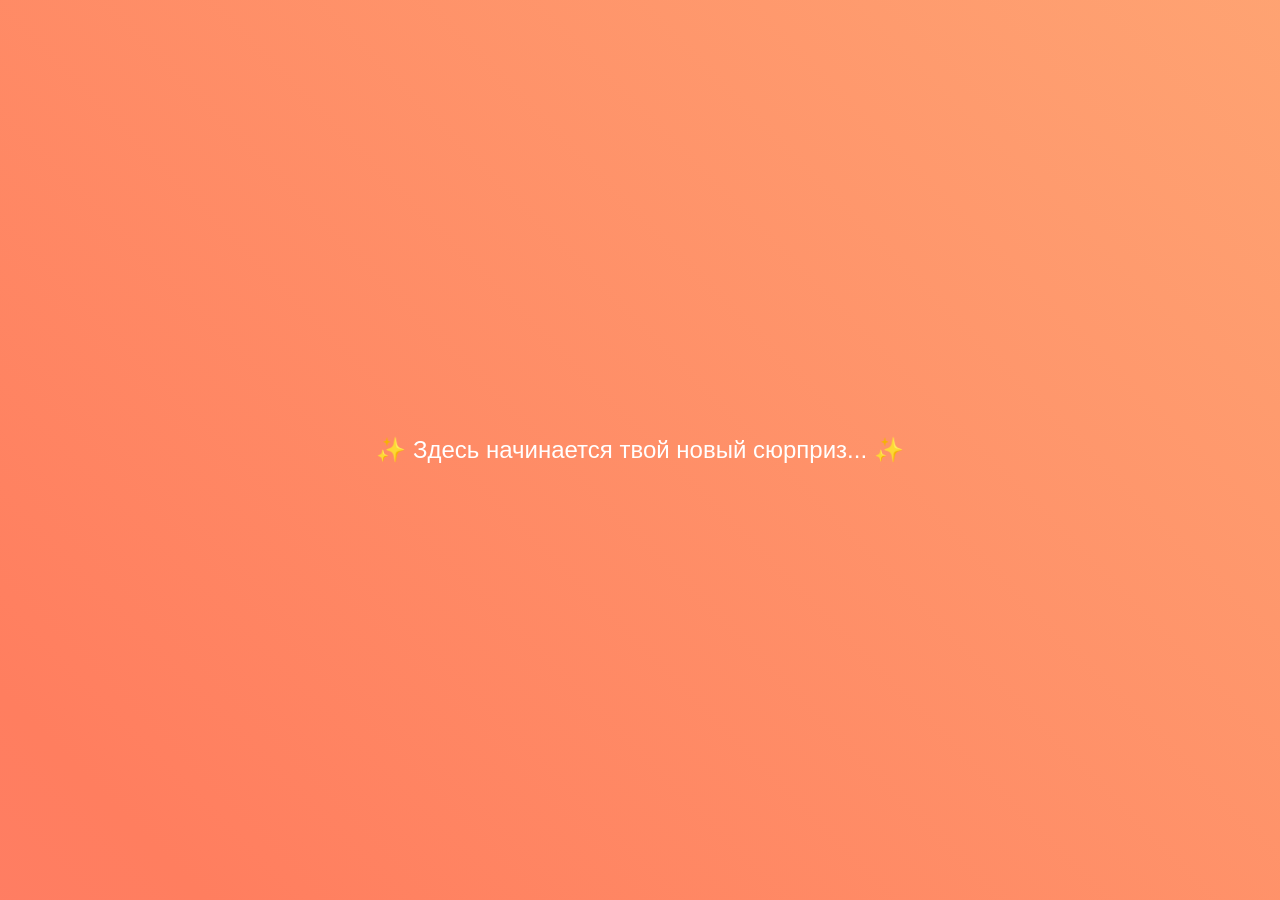
==== page2.html @ 99ea5d08 "fix" ====
<!DOCTYPE html>
<html lang="ru">
<head>
    <meta charset="UTF-8">
    <meta name="viewport" content="width=device-width, initial-scale=1.0, maximum-scale=1.0, user-scalable=no">
    <title>Новая страница сюрприза</title>
    <!-- Подключаем тот же стиль, чтобы фон остался красивым -->
    <link rel="stylesheet" href="style.css">
    <style>
        .content {
            display: flex;
            justify-content: center;
            align-items: center;
            height: 100vh;
            font-size: 1.5rem;
            text-align: center;
            padding: 20px;
        }
    </style>
</head>
<body>
    <div class="content">
        <!-- Сюда в будущем можно вставить новый текст, галерею или подарок -->
        <div>✨ Здесь начинается твой новый сюрприз... ✨</div>
    </div>
</body>
</html>
---- style.css ----
* {
    box-sizing: border-box;
    -webkit-tap-highlight-color: transparent;
}

/* 🌈 АНИМАЦИЯ ФОНА */
body {
    margin: 0;
    padding: 0;
    font-family: -apple-system, BlinkMacSystemFont, 'Segoe UI', Roboto, sans-serif;
    color: #fff;
    min-height: 100vh;
    display: flex;
    flex-direction: column;
    align-items: center;
    overflow-x: hidden;
    position: relative;
    background: linear-gradient(45deg, #ff758f, #ff7e5f, #feb47b, #ff758f);
    background-size: 400% 400%;
    animation: gradientBg 12s ease infinite;
}

@keyframes gradientBg {
    0% { background-position: 0% 50%; }
    50% { background-position: 100% 50%; }
    100% { background-position: 0% 50%; }
}

.falling-hearts {
    position: fixed;
    top: 0;
    left: 0;
    width: 100%;
    height: 100%;
    pointer-events: none;
    z-index: 1;
}

.mobile-container {
    width: 100%;
    max-width: 430px;
    padding: 25px 20px;
    z-index: 2;
}

/* ✨ СТЕКЛЯННЫЙ СТИЛЬ КАРТОЧКИ */
.love-card {
    background: rgba(255, 255, 255, 0.18);
    backdrop-filter: blur(15px);
    -webkit-backdrop-filter: blur(15px);
    border: 1px solid rgba(255, 255, 255, 0.25);
    border-radius: 30px;
    padding: 30px 20px;
    box-shadow: 0 15px 35px rgba(0, 0, 0, 0.15), 0 0 20px rgba(255, 255, 255, 0.1);
    text-align: center;
    opacity: 0;
    transform: translateY(40px);
    animation: cardAppear 1.2s cubic-bezier(0.175, 0.885, 0.32, 1.275) forwards;
}

@keyframes cardAppear {
    to {
        opacity: 1;
        transform: translateY(0);
    }
}

/* 💓 АНИМАЦИЯ СЕРДЦА */
.main-heart {
    font-size: 60px;
    margin-bottom: 15px;
    display: inline-block;
    filter: drop-shadow(0 5px 10px rgba(0,0,0,0.15));
    animation: pulse3d 1.2s infinite ease-in-out;
}

@keyframes pulse3d {
    0% { transform: scale(1) rotate(0deg); }
    30% { transform: scale(1.2) rotate(-5deg); }
    50% { transform: scale(1.1) rotate(5deg); }
    70% { transform: scale(1.2) rotate(0deg); }
    100% { transform: scale(1) rotate(0deg); }
}

h1 {
    color: #ffffff;
    text-shadow: 0 2px 10px rgba(0, 0, 0, 0.15);
    font-size: 1.9rem;
    margin: 0 0 20px 0;
    line-height: 1.3;
    font-weight: 800;
}

p {
    font-size: 1.05rem;
    line-height: 1.6;
    margin: 0 0 20px 0;
    color: rgba(255, 255, 255, 0.95);
    text-shadow: 0 1px 3px rgba(0, 0, 0, 0.1);
}

/* 🖼️ АНИМАЦИЯ БЛОКА ФОТО */
.photo-box {
    width: 100%;
    height: 280px;
    background: rgba(255, 255, 255, 0.1);
    border-radius: 20px;
    margin: 25px 0;
    border: 2px dashed rgba(255, 255, 255, 0.5);
    display: flex;
    align-items: center;
    justify-content: center;
    color: #ffffff;
    font-style: italic;
    font-size: 0.95rem;
    padding: 20px;
    background-size: cover;
    background-position: center;
    animation: photoGlow 3s ease-in-out infinite;
}

@keyframes photoGlow {
    0%, 100% { border-color: rgba(255,255,255,0.4); box-shadow: 0 0 5px rgba(255,255,255,0.0); }
    50% { border-color: rgba(255,255,255,0.9); box-shadow: 0 0 15px rgba(255,255,255,0.2); }
}

/* ⚡ АНИМАЦИЯ КНОПКИ */
.action-button {
    width: 100%;
    background: linear-gradient(135deg, #ff4d6d 0%, #ff758f 100%);
    color: white;
    border: none;
    padding: 18px 20px;
    font-size: 1.15rem;
    font-weight: bold;
    border-radius: 50px;
    cursor: pointer;
    box-shadow: 0 8px 25px rgba(255, 77, 109, 0.4);
    position: relative;
    overflow: hidden;
    transition: all 0.2s ease;
    margin-top: 10px;
    animation: wobble 4s ease-in-out infinite;
}

.action-button::after {
    content: '';
    position: absolute;
    top: -50%;
    left: -60%;
    width: 30%;
    height: 200%;
    background: rgba(255, 255, 255, 0.4);
    transform: rotate(30deg);
    animation: sheen 3.5s infinite ease-in-out;
}

@keyframes sheen {
    0% { left: -60%; }
    15% { left: 140%; }
    100% { left: 140%; }
}

@keyframes wobble {
    0%, 100% { transform: scale(1); }
    90% { transform: scale(1); }
    93% { transform: scale(1.03) cubic-bezier(0.25, 1, 0.5, 1); }
    96% { transform: scale(0.98); }
    98% { transform: scale(1.01); }
}

.action-button:active {
    transform: scale(0.94) !important;
}

/* 🐱 СТИЛИ ДЛЯ ВЫПРЫГИВАЮЩЕГО КОТИКА */
.cat-overlay {
    display: none; /* Изначально спрятан */
    position: fixed;
    top: 0;
    left: 0;
    width: 100vw;
    height: 100vh;
    background: rgba(0, 0, 0, 0.4); /* Затемнение фона */
    backdrop-filter: blur(5px);
    z-index: 10;
    justify-content: center;
    align-items: center;
}

.jumping-cat {
    font-size: 120px; /* Крупный размер котика */
    transform: scale(0) rotate(-30deg);
    opacity: 0;
}

/* Анимация резкого выпрыгивания кота */
.cat-overlay.active {
    display: flex;
}

.cat-overlay.active .jumping-cat {
    animation: catJump 0.8s cubic-bezier(0.175, 0.885, 0.32, 1.5) forwards;
}

@keyframes catJump {
    0% {
        transform: scale(0) translateY(100px) rotate(-30deg);
        opacity: 0;
    }
    50% {
        transform: scale(1.4) translateY(-20px) rotate(10deg);
        opacity: 1;
    }
    100% {
        transform: scale(1.2) translateY(0) rotate(0deg);
        opacity: 1;
    }
}
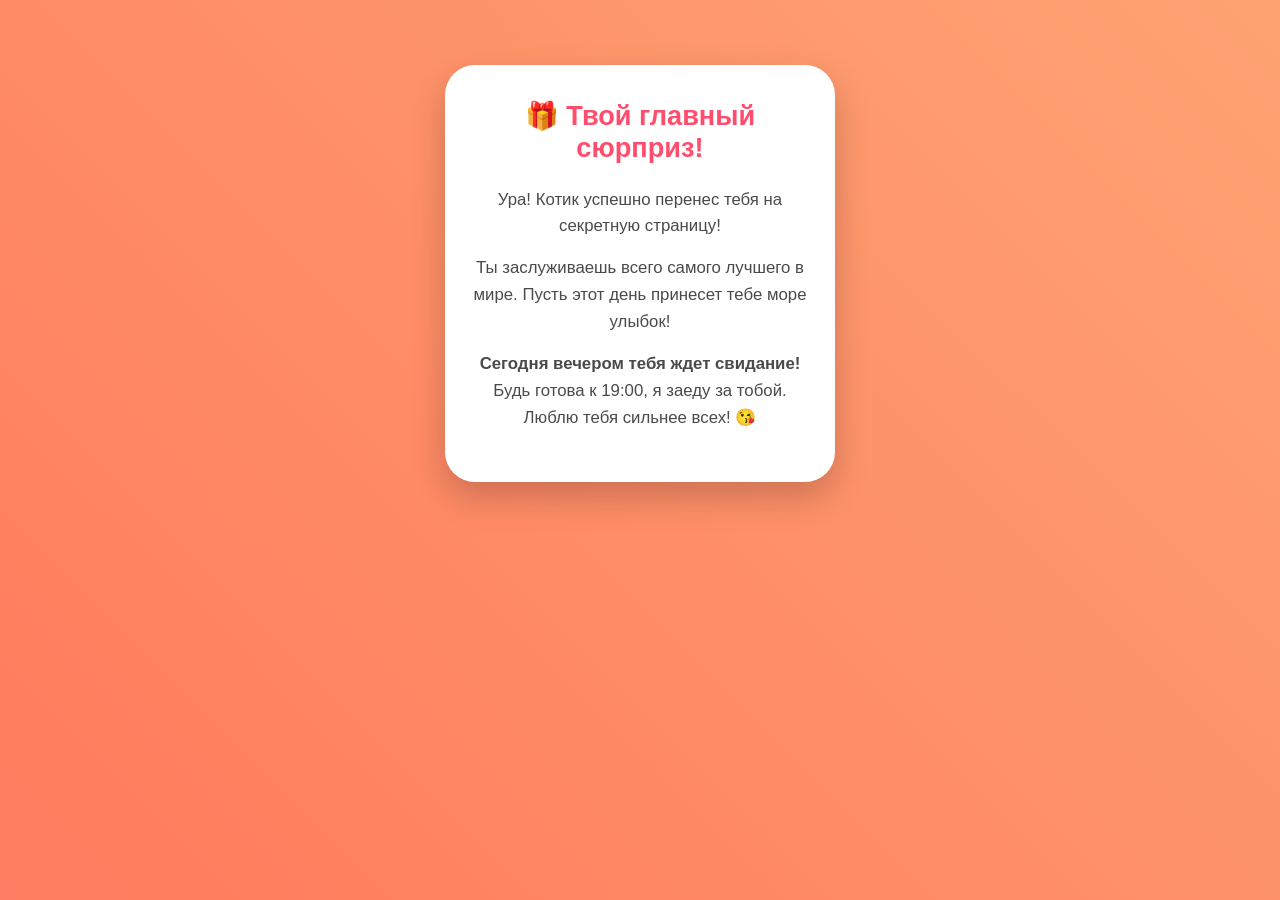
==== commit 5951263b: "fix" ====
--- a/page2.html
+++ b/page2.html
@@ -3,25 +3,37 @@
 <head>
     <meta charset="UTF-8">
     <meta name="viewport" content="width=device-width, initial-scale=1.0, maximum-scale=1.0, user-scalable=no">
-    <title>Новая страница сюрприза</title>
-    <!-- Подключаем тот же стиль, чтобы фон остался красивым -->
+    <title>Твой сюрприз!</title>
     <link rel="stylesheet" href="style.css">
     <style>
-        .content {
-            display: flex;
-            justify-content: center;
-            align-items: center;
-            height: 100vh;
-            font-size: 1.5rem;
+        .surprise-card {
+            background: #ffffff;
+            color: #4a4a4a;
+            border-radius: 30px;
+            padding: 35px 25px;
+            box-shadow: 0 15px 35px rgba(0, 0, 0, 0.2);
             text-align: center;
-            padding: 20px;
+            margin-top: 40px;
+        }
+        .surprise-card h2 {
+            color: #ff4d6d;
+            margin-top: 0;
+            font-size: 1.7rem;
         }
     </style>
 </head>
 <body>
-    <div class="content">
-        <!-- Сюда в будущем можно вставить новый текст, галерею или подарок -->
-        <div>✨ Здесь начинается твой новый сюрприз... ✨</div>
+
+    <div class="falling-hearts"></div>
+
+    <div class="mobile-container">
+        <div class="surprise-card">
+            <h2>🎁 Твой главный сюрприз!</h2>
+            <p>Ура! Котик успешно перенес тебя на секретную страницу!</p>
+            <p>Ты заслуживаешь всего самого лучшего в мире. Пусть этот день принесет тебе море улыбок!</p>
+            <p><strong>Сегодня вечером тебя ждет свидание!</strong> Будь готова к 19:00, я заеду за тобой. Люблю тебя сильнее всех! 😘</p>
+        </div>
     </div>
+
 </body>
 </html>
--- a/style.css
+++ b/style.css
@@ -51,169 +51,183 @@
     border: 1px solid rgba(255, 255, 255, 0.25);
     border-radius: 30px;
     padding: 30px 20px;
-    box-shadow: 0 15px 35px rgba(0, 0, 0, 0.15), 0 0 20px rgba(255, 255, 255, 0.1);
+    box-shadow: 0 15px 35px rgba(0, 0, 0, 0.15);
     text-align: center;
-    opacity: 0;
-    transform: translateY(40px);
-    animation: cardAppear 1.2s cubic-bezier(0.175, 0.885, 0.32, 1.275) forwards;
-}
-
-@keyframes cardAppear {
-    to {
-        opacity: 1;
-        transform: translateY(0);
-    }
-}
-
-/* 💓 АНИМАЦИЯ СЕРДЦА */
+}
+
 .main-heart {
-    font-size: 60px;
-    margin-bottom: 15px;
+    font-size: 55px;
+    margin-bottom: 10px;
     display: inline-block;
-    filter: drop-shadow(0 5px 10px rgba(0,0,0,0.15));
     animation: pulse3d 1.2s infinite ease-in-out;
 }
 
 @keyframes pulse3d {
-    0% { transform: scale(1) rotate(0deg); }
-    30% { transform: scale(1.2) rotate(-5deg); }
-    50% { transform: scale(1.1) rotate(5deg); }
-    70% { transform: scale(1.2) rotate(0deg); }
-    100% { transform: scale(1) rotate(0deg); }
+    0%, 100% { transform: scale(1); }
+    50% { transform: scale(1.15); }
 }
 
 h1 {
-    color: #ffffff;
+    font-size: 1.8rem;
+    margin: 0 0 15px 0;
     text-shadow: 0 2px 10px rgba(0, 0, 0, 0.15);
-    font-size: 1.9rem;
-    margin: 0 0 20px 0;
-    line-height: 1.3;
-    font-weight: 800;
 }
 
 p {
     font-size: 1.05rem;
     line-height: 1.6;
-    margin: 0 0 20px 0;
-    color: rgba(255, 255, 255, 0.95);
-    text-shadow: 0 1px 3px rgba(0, 0, 0, 0.1);
-}
-
-/* 🖼️ АНИМАЦИЯ БЛОКА ФОТО */
+    margin: 0 0 15px 0;
+}
+
 .photo-box {
     width: 100%;
-    height: 280px;
+    height: 260px;
     background: rgba(255, 255, 255, 0.1);
     border-radius: 20px;
-    margin: 25px 0;
+    margin: 20px 0;
     border: 2px dashed rgba(255, 255, 255, 0.5);
     display: flex;
     align-items: center;
     justify-content: center;
-    color: #ffffff;
     font-style: italic;
+}
+
+.click-hint {
     font-size: 0.95rem;
-    padding: 20px;
-    background-size: cover;
-    background-position: center;
-    animation: photoGlow 3s ease-in-out infinite;
-}
-
-@keyframes photoGlow {
-    0%, 100% { border-color: rgba(255,255,255,0.4); box-shadow: 0 0 5px rgba(255,255,255,0.0); }
-    50% { border-color: rgba(255,255,255,0.9); box-shadow: 0 0 15px rgba(255,255,255,0.2); }
-}
-
-/* ⚡ АНИМАЦИЯ КНОПКИ */
-.action-button {
-    width: 100%;
-    background: linear-gradient(135deg, #ff4d6d 0%, #ff758f 100%);
-    color: white;
-    border: none;
-    padding: 18px 20px;
-    font-size: 1.15rem;
-    font-weight: bold;
-    border-radius: 50px;
+    color: rgba(255, 255, 255, 0.8);
+    margin-bottom: 5px;
+    animation: pulseText 1.5s infinite ease-in-out;
+}
+
+@keyframes pulseText {
+    0%, 100% { opacity: 0.6; }
+    50% { opacity: 1; }
+}
+
+/* ==========================================
+   🐱 СТИЛИ СМОТРЯЩЕГО КОТИКА
+   ========================================== */
+.cat-wrapper {
+    width: 100%;
+    height: 130px;
+    display: flex;
+    justify-content: center;
+    align-items: flex-end;
     cursor: pointer;
-    box-shadow: 0 8px 25px rgba(255, 77, 109, 0.4);
+    margin-top: 15px;
+}
+
+.css-cat {
     position: relative;
-    overflow: hidden;
-    transition: all 0.2s ease;
-    margin-top: 10px;
-    animation: wobble 4s ease-in-out infinite;
-}
-
-.action-button::after {
-    content: '';
-    position: absolute;
-    top: -50%;
-    left: -60%;
-    width: 30%;
-    height: 200%;
-    background: rgba(255, 255, 255, 0.4);
-    transform: rotate(30deg);
-    animation: sheen 3.5s infinite ease-in-out;
-}
-
-@keyframes sheen {
-    0% { left: -60%; }
-    15% { left: 140%; }
-    100% { left: 140%; }
-}
-
-@keyframes wobble {
-    0%, 100% { transform: scale(1); }
-    90% { transform: scale(1); }
-    93% { transform: scale(1.03) cubic-bezier(0.25, 1, 0.5, 1); }
-    96% { transform: scale(0.98); }
-    98% { transform: scale(1.01); }
-}
-
-.action-button:active {
-    transform: scale(0.94) !important;
-}
-
-/* 🐱 СТИЛИ ДЛЯ ВЫПРЫГИВАЮЩЕГО КОТИКА */
-.cat-overlay {
-    display: none; /* Изначально спрятан */
-    position: fixed;
-    top: 0;
+    width: 130px;
+    height: 100px;
+}
+
+/* Голова кота */
+.cat-head {
+    position: absolute;
+    bottom: 0;
     left: 0;
-    width: 100vw;
-    height: 100vh;
-    background: rgba(0, 0, 0, 0.4); /* Затемнение фона */
-    backdrop-filter: blur(5px);
-    z-index: 10;
-    justify-content: center;
-    align-items: center;
-}
-
-.jumping-cat {
-    font-size: 120px; /* Крупный размер котика */
-    transform: scale(0) rotate(-30deg);
-    opacity: 0;
-}
-
-/* Анимация резкого выпрыгивания кота */
-.cat-overlay.active {
-    display: flex;
-}
-
-.cat-overlay.active .jumping-cat {
-    animation: catJump 0.8s cubic-bezier(0.175, 0.885, 0.32, 1.5) forwards;
-}
-
-@keyframes catJump {
-    0% {
-        transform: scale(0) translateY(100px) rotate(-30deg);
-        opacity: 0;
-    }
-    50% {
-        transform: scale(1.4) translateY(-20px) rotate(10deg);
-        opacity: 1;
-    }
-    100% {
-        transform: scale(1.2) translateY(0) rotate(0deg);
-        opacity: 1;
-    }
-}
+    width: 130px;
+    height: 100px;
+    background: #ffffff;
+    border-radius: 50% 50% 45% 45%;
+    box-shadow: 0 5px 15px rgba(0,0,0,0.1);
+}
+
+/* Ушки кота */
+.ear {
+    position: absolute;
+    top: -12px;
+    width: 0;
+    height: 0;
+    border-left: 20px solid transparent;
+    border-right: 20px solid transparent;
+    border-bottom: 40px solid #ffffff;
+    transform-origin: bottom center;
+}
+.ear.left { left: 12px; transform: rotate(-12deg); animation: twitchL 4s infinite; }
+.ear.right { right: 12px; transform: rotate(12deg); animation: twitchR 4.5s infinite; }
+
+.ear::after {
+    content: ''; position: absolute; top: 12px; left: -12px;
+    width: 0; height: 0;
+    border-left: 12px solid transparent; border-right: 12px solid transparent;
+    border-bottom: 24px solid #ffb3c6;
+}
+
+@keyframes twitchL { 0%, 90%, 100% { transform: rotate(-12deg); } 93% { transform: rotate(-22deg); } }
+@keyframes twitchR { 0%, 85%, 100% { transform: rotate(12deg); } 88% { transform: rotate(22deg); } }
+
+/* Глазки (смотрят вперед) */
+.eye {
+    position: absolute;
+    top: 35px;
+    width: 18px;
+    height: 18px;
+    background: #4a4a4a;
+    border-radius: 50%;
+}
+.eye.left { left: 30px; }
+.eye.right { right: 30px; }
+.eye::after {
+    content: ''; position: absolute; top: 3px; left: 3px;
+    width: 5px; height: 5px; background: #fff; border-radius: 50%;
+}
+
+/* Розовый носик */
+.nose {
+    position: absolute;
+    top: 55px;
+    left: 59px;
+    width: 12px;
+    height: 8px;
+    background: #ff758f;
+    border-radius: 50%;
+}
+
+/* Усы кота */
+.mustache {
+    position: absolute;
+    top: 58px;
+    width: 30px;
+    height: 2px;
+    background: #e0e0e0;
+}
+.mustache.left { left: -8px; transform: rotate(4deg); }
+.mustache.right { right: -8px; transform: rotate(-4deg); }
+
+/* Милые щечки */
+.blush {
+    position: absolute;
+    top: 55px;
+    width: 18px;
+    height: 10px;
+    background: rgba(255, 182, 193, 0.6);
+    border-radius: 50%;
+}
+.blush.left { left: 18px; }
+.blush.right { right: 18px; }
+
+/* 🎬 АНИМАЦИЯ ПРЫЖКА КОТА ПРИ КЛИКЕ */
+.css-cat.jump-active {
+    animation: catJumpAnim 0.6s ease-in-out forwards;
+}
+
+/* При прыжке кот зажмуривает глаза */
+.css-cat.jump-active .eye {
+    height: 4px;
+    top: 42px;
+    border-radius: 0;
+    background: transparent;
+    border-bottom: 3px solid #4a4a4a;
+}
+.css-cat.jump-active .eye::after { display: none; }
+
+@keyframes catJumpAnim {
+    0% { transform: scale(1) translateY(0); }
+    30% { transform: scale(0.9, 0.8) translateY(10px); }
+    50% { transform: scale(1.1, 1.2) translateY(-40px); }
+    70% { transform: scale(1) translateY(5px); }
+    100% { transform: scale(1) translateY(0); }
+}
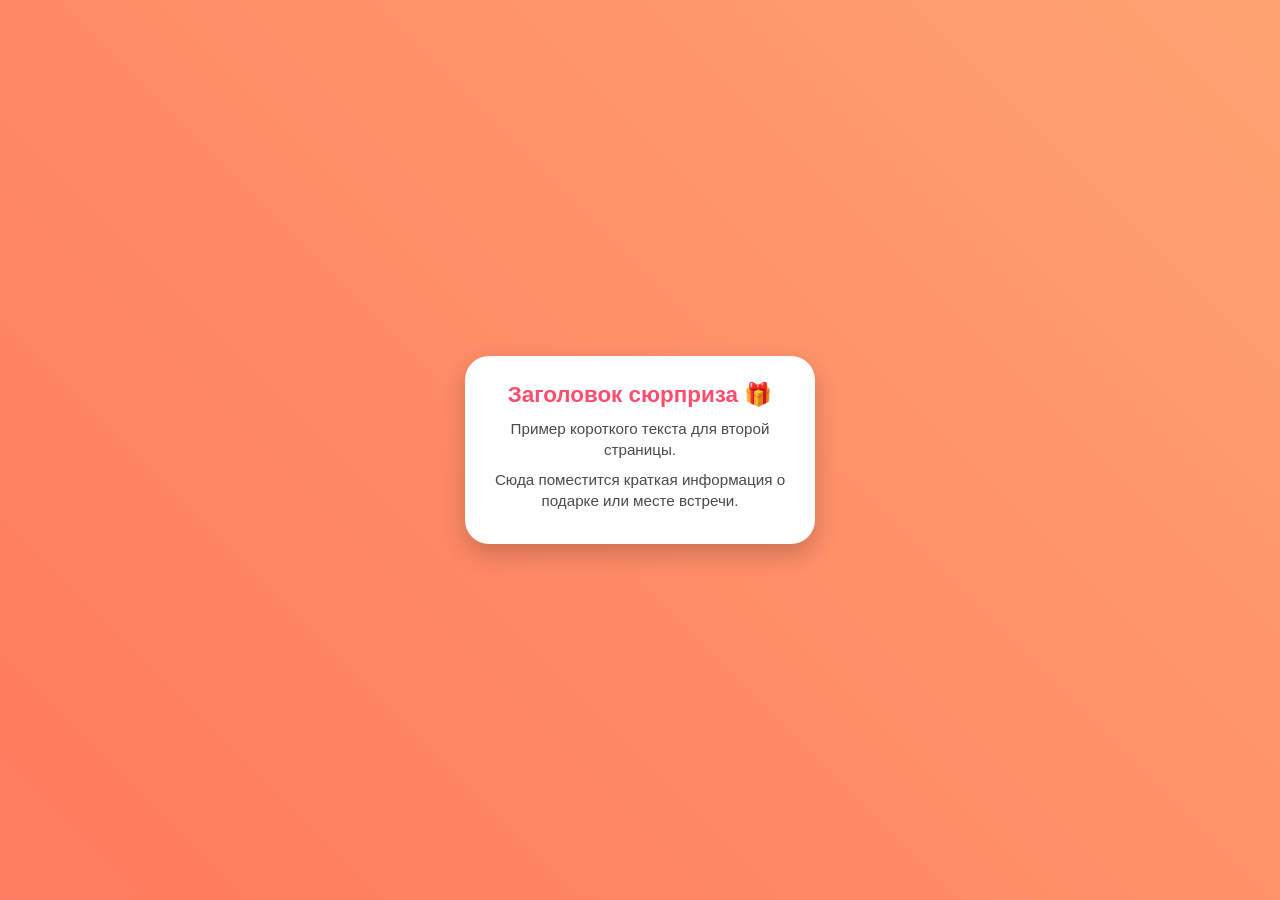
==== commit 9541b83d: "fix" ====
--- a/page2.html
+++ b/page2.html
@@ -3,22 +3,27 @@
 <head>
     <meta charset="UTF-8">
     <meta name="viewport" content="width=device-width, initial-scale=1.0, maximum-scale=1.0, user-scalable=no">
-    <title>Твой сюрприз!</title>
+    <title>Сюрприз!</title>
     <link rel="stylesheet" href="style.css">
     <style>
         .surprise-card {
             background: #ffffff;
             color: #4a4a4a;
-            border-radius: 30px;
-            padding: 35px 25px;
-            box-shadow: 0 15px 35px rgba(0, 0, 0, 0.2);
+            border-radius: 24px;
+            padding: 25px 20px;
+            box-shadow: 0 10px 25px rgba(0, 0, 0, 0.2);
             text-align: center;
-            margin-top: 40px;
         }
         .surprise-card h2 {
             color: #ff4d6d;
             margin-top: 0;
-            font-size: 1.7rem;
+            font-size: 1.4rem;
+            margin-bottom: 10px;
+        }
+        .surprise-card p {
+            margin: 0 0 8px 0;
+            font-size: 0.95rem;
+            line-height: 1.4;
         }
     </style>
 </head>
@@ -28,10 +33,9 @@
 
     <div class="mobile-container">
         <div class="surprise-card">
-            <h2>🎁 Твой главный сюрприз!</h2>
-            <p>Ура! Котик успешно перенес тебя на секретную страницу!</p>
-            <p>Ты заслуживаешь всего самого лучшего в мире. Пусть этот день принесет тебе море улыбок!</p>
-            <p><strong>Сегодня вечером тебя ждет свидание!</strong> Будь готова к 19:00, я заеду за тобой. Люблю тебя сильнее всех! 😘</p>
+            <h2>Заголовок сюрприза 🎁</h2>
+            <p>Пример короткого текста для второй страницы.</p>
+            <p>Сюда поместится краткая информация о подарке или месте встречи.</p>
         </div>
     </div>
 
--- a/style.css
+++ b/style.css
@@ -3,17 +3,17 @@
     -webkit-tap-highlight-color: transparent;
 }
 
-/* 🌈 АНИМАЦИЯ ФОНА */
 body {
     margin: 0;
     padding: 0;
     font-family: -apple-system, BlinkMacSystemFont, 'Segoe UI', Roboto, sans-serif;
     color: #fff;
-    min-height: 100vh;
+    height: 100vh;
     display: flex;
     flex-direction: column;
     align-items: center;
-    overflow-x: hidden;
+    justify-content: center; /* Центрируем контент по вертикали */
+    overflow: hidden; /* Запрещаем любую прокрутку на экране */
     position: relative;
     background: linear-gradient(45deg, #ff758f, #ff7e5f, #feb47b, #ff758f);
     background-size: 400% 400%;
@@ -38,26 +38,26 @@
 
 .mobile-container {
     width: 100%;
-    max-width: 430px;
-    padding: 25px 20px;
+    max-width: 380px; /* Сделали контейнер чуть компактнее */
+    padding: 15px;
     z-index: 2;
 }
 
-/* ✨ СТЕКЛЯННЫЙ СТИЛЬ КАРТОЧКИ */
+/* Компактная стеклянная карточка */
 .love-card {
     background: rgba(255, 255, 255, 0.18);
     backdrop-filter: blur(15px);
     -webkit-backdrop-filter: blur(15px);
     border: 1px solid rgba(255, 255, 255, 0.25);
-    border-radius: 30px;
-    padding: 30px 20px;
-    box-shadow: 0 15px 35px rgba(0, 0, 0, 0.15);
+    border-radius: 24px;
+    padding: 20px 15px;
+    box-shadow: 0 10px 25px rgba(0, 0, 0, 0.15);
     text-align: center;
 }
 
 .main-heart {
-    font-size: 55px;
-    margin-bottom: 10px;
+    font-size: 40px;
+    margin-bottom: 5px;
     display: inline-block;
     animation: pulse3d 1.2s infinite ease-in-out;
 }
@@ -68,34 +68,36 @@
 }
 
 h1 {
-    font-size: 1.8rem;
-    margin: 0 0 15px 0;
-    text-shadow: 0 2px 10px rgba(0, 0, 0, 0.15);
+    font-size: 1.4rem;
+    margin: 0 0 8px 0;
+    text-shadow: 0 2px 8px rgba(0, 0, 0, 0.15);
 }
 
 p {
-    font-size: 1.05rem;
-    line-height: 1.6;
-    margin: 0 0 15px 0;
-}
-
+    font-size: 0.95rem;
+    line-height: 1.4;
+    margin: 0 0 10px 0;
+}
+
+/* Компактный блок для фото */
 .photo-box {
     width: 100%;
-    height: 260px;
+    height: 180px; /* Уменьшили высоту, чтобы точно всё влезло */
     background: rgba(255, 255, 255, 0.1);
-    border-radius: 20px;
-    margin: 20px 0;
+    border-radius: 15px;
+    margin: 10px 0;
     border: 2px dashed rgba(255, 255, 255, 0.5);
     display: flex;
     align-items: center;
     justify-content: center;
     font-style: italic;
+    font-size: 0.9rem;
 }
 
 .click-hint {
-    font-size: 0.95rem;
+    font-size: 0.85rem;
     color: rgba(255, 255, 255, 0.8);
-    margin-bottom: 5px;
+    margin-bottom: 2px;
     animation: pulseText 1.5s infinite ease-in-out;
 }
 
@@ -105,119 +107,111 @@
 }
 
 /* ==========================================
-   🐱 СТИЛИ СМОТРЯЩЕГО КОТИКА
+   🐱 СТИЛИ КОТИКА
    ========================================== */
 .cat-wrapper {
     width: 100%;
-    height: 130px;
+    height: 95px;
     display: flex;
     justify-content: center;
     align-items: flex-end;
     cursor: pointer;
-    margin-top: 15px;
+    margin-top: 5px;
 }
 
 .css-cat {
     position: relative;
-    width: 130px;
-    height: 100px;
-}
-
-/* Голова кота */
+    width: 110px;
+    height: 85px;
+}
+
 .cat-head {
     position: absolute;
     bottom: 0;
     left: 0;
-    width: 130px;
-    height: 100px;
+    width: 110px;
+    height: 85px;
     background: #ffffff;
     border-radius: 50% 50% 45% 45%;
-    box-shadow: 0 5px 15px rgba(0,0,0,0.1);
-}
-
-/* Ушки кота */
+    box-shadow: 0 4px 10px rgba(0,0,0,0.1);
+}
+
 .ear {
     position: absolute;
-    top: -12px;
+    top: -10px;
     width: 0;
     height: 0;
-    border-left: 20px solid transparent;
-    border-right: 20px solid transparent;
-    border-bottom: 40px solid #ffffff;
+    border-left: 16px solid transparent;
+    border-right: 16px solid transparent;
+    border-bottom: 32px solid #ffffff;
     transform-origin: bottom center;
 }
-.ear.left { left: 12px; transform: rotate(-12deg); animation: twitchL 4s infinite; }
-.ear.right { right: 12px; transform: rotate(12deg); animation: twitchR 4.5s infinite; }
+.ear.left { left: 10px; transform: rotate(-12deg); animation: twitchL 4s infinite; }
+.ear.right { right: 10px; transform: rotate(12deg); animation: twitchR 4.5s infinite; }
 
 .ear::after {
-    content: ''; position: absolute; top: 12px; left: -12px;
+    content: ''; position: absolute; top: 10px; left: -10px;
     width: 0; height: 0;
-    border-left: 12px solid transparent; border-right: 12px solid transparent;
-    border-bottom: 24px solid #ffb3c6;
+    border-left: 10px solid transparent; border-right: 10px solid transparent;
+    border-bottom: 20px solid #ffb3c6;
 }
 
 @keyframes twitchL { 0%, 90%, 100% { transform: rotate(-12deg); } 93% { transform: rotate(-22deg); } }
 @keyframes twitchR { 0%, 85%, 100% { transform: rotate(12deg); } 88% { transform: rotate(22deg); } }
 
-/* Глазки (смотрят вперед) */
 .eye {
     position: absolute;
-    top: 35px;
-    width: 18px;
-    height: 18px;
+    top: 30px;
+    width: 14px;
+    height: 14px;
     background: #4a4a4a;
     border-radius: 50%;
 }
-.eye.left { left: 30px; }
-.eye.right { right: 30px; }
+.eye.left { left: 25px; }
+.eye.right { right: 25px; }
 .eye::after {
-    content: ''; position: absolute; top: 3px; left: 3px;
-    width: 5px; height: 5px; background: #fff; border-radius: 50%;
-}
-
-/* Розовый носик */
+    content: ''; position: absolute; top: 2px; left: 2px;
+    width: 4px; height: 4px; background: #fff; border-radius: 50%;
+}
+
 .nose {
     position: absolute;
-    top: 55px;
-    left: 59px;
-    width: 12px;
-    height: 8px;
+    top: 46px;
+    left: 50px;
+    width: 10px;
+    height: 6px;
     background: #ff758f;
     border-radius: 50%;
 }
 
-/* Усы кота */
 .mustache {
     position: absolute;
-    top: 58px;
-    width: 30px;
+    top: 48px;
+    width: 25px;
     height: 2px;
     background: #e0e0e0;
 }
-.mustache.left { left: -8px; transform: rotate(4deg); }
-.mustache.right { right: -8px; transform: rotate(-4deg); }
-
-/* Милые щечки */
+.mustache.left { left: -6px; transform: rotate(4deg); }
+.mustache.right { right: -6px; transform: rotate(-4deg); }
+
 .blush {
     position: absolute;
-    top: 55px;
-    width: 18px;
-    height: 10px;
+    top: 46px;
+    width: 14px;
+    height: 8px;
     background: rgba(255, 182, 193, 0.6);
     border-radius: 50%;
 }
-.blush.left { left: 18px; }
-.blush.right { right: 18px; }
-
-/* 🎬 АНИМАЦИЯ ПРЫЖКА КОТА ПРИ КЛИКЕ */
+.blush.left { left: 14px; }
+.blush.right { right: 14px; }
+
 .css-cat.jump-active {
     animation: catJumpAnim 0.6s ease-in-out forwards;
 }
 
-/* При прыжке кот зажмуривает глаза */
 .css-cat.jump-active .eye {
-    height: 4px;
-    top: 42px;
+    height: 3px;
+    top: 35px;
     border-radius: 0;
     background: transparent;
     border-bottom: 3px solid #4a4a4a;
@@ -226,8 +220,8 @@
 
 @keyframes catJumpAnim {
     0% { transform: scale(1) translateY(0); }
-    30% { transform: scale(0.9, 0.8) translateY(10px); }
-    50% { transform: scale(1.1, 1.2) translateY(-40px); }
-    70% { transform: scale(1) translateY(5px); }
+    30% { transform: scale(0.9, 0.8) translateY(8px); }
+    50% { transform: scale(1.05, 1.1) translateY(-35px); }
+    70% { transform: scale(1) translateY(4px); }
     100% { transform: scale(1) translateY(0); }
 }
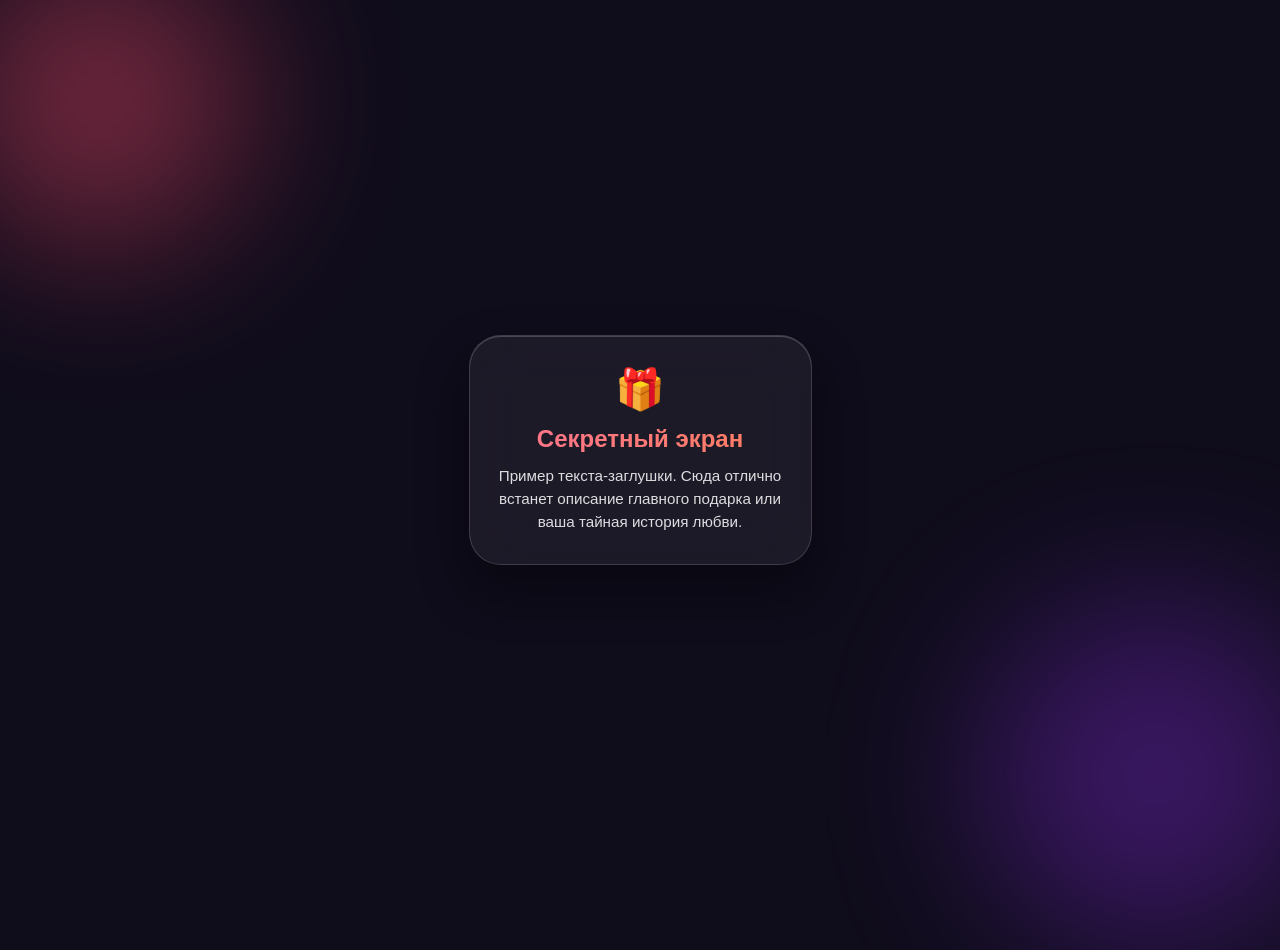
==== commit dafc75a0: "fix" ====
--- a/page2.html
+++ b/page2.html
@@ -3,39 +3,68 @@
 <head>
     <meta charset="UTF-8">
     <meta name="viewport" content="width=device-width, initial-scale=1.0, maximum-scale=1.0, user-scalable=no">
-    <title>Сюрприз!</title>
+    <title>Твой Сюрприз!</title>
     <link rel="stylesheet" href="style.css">
     <style>
-        .surprise-card {
-            background: #ffffff;
-            color: #4a4a4a;
-            border-radius: 24px;
-            padding: 25px 20px;
-            box-shadow: 0 10px 25px rgba(0, 0, 0, 0.2);
+        .premium-surprise-card {
+            background: rgba(255, 255, 255, 0.06);
+            backdrop-filter: blur(25px);
+            -webkit-backdrop-filter: blur(25px);
+            border: 1px solid rgba(255, 255, 255, 0.15);
+            border-radius: 32px;
+            padding: 30px 24px;
+            box-shadow: 0 25px 50px rgba(0, 0, 0, 0.4),
+                        inset 0 1px 0 rgba(255, 255, 255, 0.2);
             text-align: center;
+            opacity: 0;
+            transform: scale(0.92);
+            animation: cardReveal 0.6s cubic-bezier(0.34, 1.56, 0.64, 1) forwards;
         }
-        .surprise-card h2 {
-            color: #ff4d6d;
-            margin-top: 0;
-            font-size: 1.4rem;
-            margin-bottom: 10px;
+
+        @keyframes cardReveal {
+            to { opacity: 1; transform: scale(1); }
         }
-        .surprise-card p {
-            margin: 0 0 8px 0;
+
+        h2 {
+            font-size: 1.5rem;
+            font-weight: 800;
+            margin: 0 0 12px 0;
+            background: linear-gradient(90deg, #ff758f, #ff7e5f);
+            -webkit-background-clip: text;
+            -webkit-text-fill-color: transparent;
+        }
+
+        .gift-icon {
+            font-size: 2.5rem;
+            margin-bottom: 12px;
+            display: inline-block;
+            animation: giftWobble 2s ease-in-out infinite;
+        }
+
+        @keyframes giftWobble {
+            0%, 100% { transform: rotate(0deg) scale(1); }
+            50% { transform: rotate(10deg) scale(1.1); }
+        }
+
+        .surprise-text {
             font-size: 0.95rem;
-            line-height: 1.4;
+            line-height: 1.5;
+            color: rgba(255, 255, 255, 0.85);
+            margin: 0;
         }
     </style>
 </head>
 <body>
 
-    <div class="falling-hearts"></div>
+    <!-- Поддерживаем ту же глубину светящегося фона на второй странице -->
+    <div class="blur-glow glow-1"></div>
+    <div class="blur-glow glow-2"></div>
 
     <div class="mobile-container">
-        <div class="surprise-card">
-            <h2>Заголовок сюрприза 🎁</h2>
-            <p>Пример короткого текста для второй страницы.</p>
-            <p>Сюда поместится краткая информация о подарке или месте встречи.</p>
+        <div class="premium-surprise-card">
+            <div class="gift-icon">🎁</div>
+            <h2>Секретный экран</h2>
+            <p class="surprise-text">Пример текста-заглушки. Сюда отлично встанет описание главного подарка или ваша тайная история любви.</p>
         </div>
     </div>
 
--- a/style.css
+++ b/style.css
@@ -6,27 +6,51 @@
 body {
     margin: 0;
     padding: 0;
-    font-family: -apple-system, BlinkMacSystemFont, 'Segoe UI', Roboto, sans-serif;
-    color: #fff;
+    font-family: -apple-system, BlinkMacSystemFont, 'SF Pro Display', 'Segoe UI', Roboto, sans-serif;
+    color: #ffffff;
     height: 100vh;
     display: flex;
     flex-direction: column;
     align-items: center;
-    justify-content: center; /* Центрируем контент по вертикали */
-    overflow: hidden; /* Запрещаем любую прокрутку на экране */
+    justify-content: center;
+    overflow: hidden;
     position: relative;
-    background: linear-gradient(45deg, #ff758f, #ff7e5f, #feb47b, #ff758f);
-    background-size: 400% 400%;
-    animation: gradientBg 12s ease infinite;
-}
-
-@keyframes gradientBg {
-    0% { background-position: 0% 50%; }
-    50% { background-position: 100% 50%; }
-    100% { background-position: 0% 50%; }
-}
-
-.falling-hearts {
+    /* Глубокий благородный фон ночного неба с неоновым отливом */
+    background: #0f0c1b;
+}
+
+/* Световые неоновые сферы на заднем плане для глубины */
+.blur-glow {
+    position: absolute;
+    border-radius: 50%;
+    filter: blur(80px);
+    opacity: 0.4;
+    z-index: 0;
+    pointer-events: none;
+}
+.glow-1 {
+    width: 300px;
+    height: 300px;
+    background: #ff4d6d;
+    top: -50px;
+    left: -50px;
+    animation: pulseGlow 8s ease-in-out infinite alternate;
+}
+.glow-2 {
+    width: 350px;
+    height: 350px;
+    background: #7928ca;
+    bottom: -50px;
+    right: -50px;
+    animation: pulseGlow 10s ease-in-out infinite alternate-reverse;
+}
+
+@keyframes pulseGlow {
+    0% { transform: scale(1) translate(0, 0); opacity: 0.3; }
+    100% { transform: scale(1.2) translate(20px, 20px); opacity: 0.5; }
+}
+
+.floating-ambient-hearts {
     position: fixed;
     top: 0;
     left: 0;
@@ -36,192 +60,266 @@
     z-index: 1;
 }
 
+.ambient-heart {
+    position: absolute;
+    bottom: -20px;
+    filter: drop-shadow(0 0 5px rgba(255, 77, 109, 0.5));
+}
+
+@keyframes floatUpAndFade {
+    0% { transform: translateY(0) scale(0.5) rotate(0deg); opacity: 0; }
+    10% { opacity: 0.4; }
+    90% { opacity: 0.4; }
+    100% { transform: translateY(-105vh) scale(1.1) rotate(45deg); opacity: 0; }
+}
+
 .mobile-container {
     width: 100%;
-    max-width: 380px; /* Сделали контейнер чуть компактнее */
-    padding: 15px;
+    max-width: 375px;
+    padding: 16px;
     z-index: 2;
 }
 
-/* Компактная стеклянная карточка */
-.love-card {
-    background: rgba(255, 255, 255, 0.18);
-    backdrop-filter: blur(15px);
-    -webkit-backdrop-filter: blur(15px);
-    border: 1px solid rgba(255, 255, 255, 0.25);
-    border-radius: 24px;
-    padding: 20px 15px;
-    box-shadow: 0 10px 25px rgba(0, 0, 0, 0.15);
+/* ✨ ПРЕМИАЛЬНАЯ СТЕКЛЯННАЯ КАРТОЧКА (Glassmorphism 2.0) */
+.premium-card {
+    background: rgba(255, 255, 255, 0.05);
+    backdrop-filter: blur(25px);
+    -webkit-backdrop-filter: blur(25px);
+    border: 1px solid rgba(255, 255, 255, 0.12);
+    border-radius: 32px;
+    padding: 24px 20px;
+    box-shadow: 0 20px 50px rgba(0, 0, 0, 0.4), 
+                inset 0 1px 0 rgba(255, 255, 255, 0.15);
     text-align: center;
-}
-
-.main-heart {
-    font-size: 40px;
-    margin-bottom: 5px;
-    display: inline-block;
-    animation: pulse3d 1.2s infinite ease-in-out;
-}
-
-@keyframes pulse3d {
-    0%, 100% { transform: scale(1); }
-    50% { transform: scale(1.15); }
+    position: relative;
+    overflow: hidden;
+}
+
+/* Стильный значок сверху */
+.badge-container {
+    margin-bottom: 12px;
+}
+.heart-badge {
+    background: linear-gradient(90deg, rgba(255,77,109,0.2), rgba(121,40,202,0.2));
+    border: 1px solid rgba(255, 77, 109, 0.4);
+    padding: 6px 14px;
+    border-radius: 20px;
+    font-size: 0.75rem;
+    font-weight: 600;
+    letter-spacing: 0.5px;
+    text-transform: uppercase;
+    color: #ff758f;
+    box-shadow: 0 0 10px rgba(255, 77, 109, 0.15);
 }
 
 h1 {
-    font-size: 1.4rem;
+    font-size: 1.6rem;
+    font-weight: 800;
     margin: 0 0 8px 0;
-    text-shadow: 0 2px 8px rgba(0, 0, 0, 0.15);
-}
-
-p {
-    font-size: 0.95rem;
+    background: linear-gradient(120deg, #ffffff, #ffb3c6);
+    -webkit-background-clip: text;
+    -webkit-text-fill-color: transparent;
+}
+
+.subtitle {
+    font-size: 0.9rem;
     line-height: 1.4;
-    margin: 0 0 10px 0;
-}
-
-/* Компактный блок для фото */
-.photo-box {
+    color: rgba(255, 255, 255, 0.7);
+    margin: 0 0 16px 0;
+    padding: 0 10px;
+}
+
+/* Глянцевая футуристичная фоторамка */
+.glass-photo-frame {
     width: 100%;
-    height: 180px; /* Уменьшили высоту, чтобы точно всё влезло */
-    background: rgba(255, 255, 255, 0.1);
-    border-radius: 15px;
-    margin: 10px 0;
-    border: 2px dashed rgba(255, 255, 255, 0.5);
+    height: 170px;
+    background: linear-gradient(135deg, rgba(255,255,255,0.03), rgba(255,255,255,0.01));
+    border-radius: 20px;
+    margin-bottom: 16px;
+    border: 1px dashed rgba(255, 255, 255, 0.2);
+    position: relative;
+    overflow: hidden;
     display: flex;
     align-items: center;
     justify-content: center;
-    font-style: italic;
-    font-size: 0.9rem;
-}
-
-.click-hint {
-    font-size: 0.85rem;
-    color: rgba(255, 255, 255, 0.8);
-    margin-bottom: 2px;
-    animation: pulseText 1.5s infinite ease-in-out;
-}
-
-@keyframes pulseText {
-    0%, 100% { opacity: 0.6; }
-    50% { opacity: 1; }
+}
+.frame-content {
+    display: flex;
+    flex-direction: column;
+    align-items: center;
+}
+.photo-icon {
+    font-size: 1.8rem;
+    margin-bottom: 4px;
+    animation: floatIcon 3s ease-in-out infinite;
+}
+@keyframes floatIcon {
+    0%, 100% { transform: translateY(0); }
+    50% { transform: translateY(-6px); }
+}
+.photo-text {
+    font-size: 0.8rem;
+    color: rgba(255, 255, 255, 0.4);
+    font-weight: 500;
+}
+
+.interaction-hint {
+    font-size: 0.8rem;
+    color: rgba(255, 77, 109, 0.9);
+    font-weight: 600;
+    letter-spacing: 0.5px;
+    margin-bottom: 8px;
+    text-transform: uppercase;
+    animation: breathText 2s infinite ease-in-out;
+}
+@keyframes breathText {
+    0%, 100% { opacity: 0.5; transform: scale(0.98); }
+    50% { opacity: 1; transform: scale(1); text-shadow: 0 0 8px rgba(255, 77, 109, 0.6); }
 }
 
 /* ==========================================
-   🐱 СТИЛИ КОТИКА
+   🐱 РЕАЛИСТИЧНЫЙ ОБЪЕМНЫЙ КОТ (iOS STYLE)
    ========================================== */
-.cat-wrapper {
+.cat-touch-zone {
     width: 100%;
-    height: 95px;
+    height: 90px;
     display: flex;
     justify-content: center;
     align-items: flex-end;
     cursor: pointer;
-    margin-top: 5px;
-}
-
-.css-cat {
+    transition: transform 0.2s cubic-bezier(0.25, 0.46, 0.45, 0.94);
+}
+.cat-touch-zone:active {
+    transform: scale(0.95); /* Мягкий физический отклик при нажатии на кота */
+}
+
+.css-luxury-cat {
     position: relative;
-    width: 110px;
-    height: 85px;
-}
-
-.cat-head {
+    width: 105px;
+    height: 75px;
+}
+
+/* Голова с мягким радиальным градиентом для объема */
+.cat-head-base {
     position: absolute;
     bottom: 0;
     left: 0;
-    width: 110px;
-    height: 85px;
-    background: #ffffff;
-    border-radius: 50% 50% 45% 45%;
-    box-shadow: 0 4px 10px rgba(0,0,0,0.1);
-}
-
-.ear {
-    position: absolute;
-    top: -10px;
+    width: 105px;
+    height: 75px;
+    background: radial-gradient(circle at 50% 30%, #ffffff 0%, #f0f0f5 80%, #e1e1e8 100%);
+    border-radius: 50% 50% 44% 44%;
+    box-shadow: 0 10px 25px rgba(0,0,0,0.3), 
+                inset 0 -4px 8px rgba(0,0,0,0.05);
+}
+
+/* Реалистичные ушки с мягкими тенями */
+.cat-ear {
+    position: absolute;
+    top: -8px;
     width: 0;
     height: 0;
-    border-left: 16px solid transparent;
-    border-right: 16px solid transparent;
-    border-bottom: 32px solid #ffffff;
+    border-left: 15px solid transparent;
+    border-right: 15px solid transparent;
+    border-bottom: 28px solid #ffffff;
     transform-origin: bottom center;
-}
-.ear.left { left: 10px; transform: rotate(-12deg); animation: twitchL 4s infinite; }
-.ear.right { right: 10px; transform: rotate(12deg); animation: twitchR 4.5s infinite; }
-
-.ear::after {
-    content: ''; position: absolute; top: 10px; left: -10px;
+    filter: drop-shadow(0 -2px 3px rgba(0,0,0,0.05));
+}
+.cat-ear.left { left: 8px; transform: rotate(-10deg); animation: gentleTwitchL 6s infinite; }
+.cat-ear.right { right: 8px; transform: rotate(10deg); animation: gentleTwitchR 6.5s infinite; }
+
+.cat-ear::after {
+    content: ''; position: absolute; top: 8px; left: -10px;
     width: 0; height: 0;
     border-left: 10px solid transparent; border-right: 10px solid transparent;
-    border-bottom: 20px solid #ffb3c6;
-}
-
-@keyframes twitchL { 0%, 90%, 100% { transform: rotate(-12deg); } 93% { transform: rotate(-22deg); } }
-@keyframes twitchR { 0%, 85%, 100% { transform: rotate(12deg); } 88% { transform: rotate(22deg); } }
-
-.eye {
-    position: absolute;
-    top: 30px;
+    border-bottom: 18px solid #ffccd5;
+}
+
+@keyframes gentleTwitchL { 0%, 92%, 100% { transform: rotate(-10deg); } 95% { transform: rotate(-18deg); } }
+@keyframes gentleTwitchR { 0%, 88%, 100% { transform: rotate(10deg); } 91% { transform: rotate(18deg); } }
+
+/* Глубокие живые глаза */
+.cat-eye {
+    position: absolute;
+    top: 24px;
     width: 14px;
     height: 14px;
-    background: #4a4a4a;
+    background: #232329;
     border-radius: 50%;
-}
-.eye.left { left: 25px; }
-.eye.right { right: 25px; }
-.eye::after {
-    content: ''; position: absolute; top: 2px; left: 2px;
-    width: 4px; height: 4px; background: #fff; border-radius: 50%;
-}
-
-.nose {
-    position: absolute;
-    top: 46px;
-    left: 50px;
-    width: 10px;
+    display: flex;
+    align-items: center;
+    justify-content: center;
+}
+.cat-eye.left { left: 24px; }
+.cat-eye.right { right: 24px; }
+.pupil {
+    width: 4px;
+    height: 4px;
+    background: #ffffff;
+    border-radius: 50%;
+    position: absolute;
+    top: 2px;
+    left: 2px;
+    box-shadow: 0 0 4px #ffffff;
+}
+
+.cat-nose {
+    position: absolute;
+    top: 38px;
+    left: 48px;
+    width: 9px;
     height: 6px;
-    background: #ff758f;
+    background: #ff5d8f;
+    border-radius: 4px / 3px;
+}
+
+.cat-whiskers {
+    position: absolute;
+    top: 40px;
+    width: 20px;
+    height: 10px;
+}
+.cat-whiskers.left { left: -6px; }
+.cat-whiskers.right { right: -6px; }
+.cat-whiskers span {
+    display: block;
+    width: 20px;
+    height: 1px;
+    background: rgba(0, 0, 0, 0.15);
+    margin-bottom: 4px;
+}
+.cat-whiskers.left span { transform: rotate(3deg); }
+.cat-whiskers.right span { transform: rotate(-3deg); }
+
+.cat-blush {
+    position: absolute;
+    top: 38px;
+    width: 12px;
+    height: 6px;
+    background: rgba(255, 77, 109, 0.25);
     border-radius: 50%;
-}
-
-.mustache {
-    position: absolute;
-    top: 48px;
-    width: 25px;
+    filter: blur(0.5px);
+}
+.cat-blush.left { left: 14px; }
+.cat-blush.right { right: 14px; }
+
+/* 🎬 ВЫСШИЙ ПИЛОТАЖ АНИМАЦИИ: 3D Сквош и Стретч при прыжке */
+.css-luxury-cat.jump-premium {
+    animation: premiumJump 0.65s cubic-bezier(0.25, 1, 0.5, 1) forwards;
+}
+
+.css-luxury-cat.jump-premium .cat-eye {
     height: 2px;
-    background: #e0e0e0;
-}
-.mustache.left { left: -6px; transform: rotate(4deg); }
-.mustache.right { right: -6px; transform: rotate(-4deg); }
-
-.blush {
-    position: absolute;
-    top: 46px;
-    width: 14px;
-    height: 8px;
-    background: rgba(255, 182, 193, 0.6);
-    border-radius: 50%;
-}
-.blush.left { left: 14px; }
-.blush.right { right: 14px; }
-
-.css-cat.jump-active {
-    animation: catJumpAnim 0.6s ease-in-out forwards;
-}
-
-.css-cat.jump-active .eye {
-    height: 3px;
-    top: 35px;
+    top: 30px;
+    background: transparent;
     border-radius: 0;
-    background: transparent;
-    border-bottom: 3px solid #4a4a4a;
-}
-.css-cat.jump-active .eye::after { display: none; }
-
-@keyframes catJumpAnim {
+    border-bottom: 3px solid #232329;
+}
+.css-luxury-cat.jump-premium .pupil { display: none; }
+
+@keyframes premiumJump {
     0% { transform: scale(1) translateY(0); }
-    30% { transform: scale(0.9, 0.8) translateY(8px); }
-    50% { transform: scale(1.05, 1.1) translateY(-35px); }
-    70% { transform: scale(1) translateY(4px); }
+    20% { transform: scale(1.15, 0.75) translateY(6px); }  /* Сжатие перед прыжком */
+    50% { transform: scale(0.9, 1.25) translateY(-45px); } /* Вытягивание вверх */
+    75% { transform: scale(1.05, 0.9) translateY(2px); }   /* Приземление */
     100% { transform: scale(1) translateY(0); }
 }
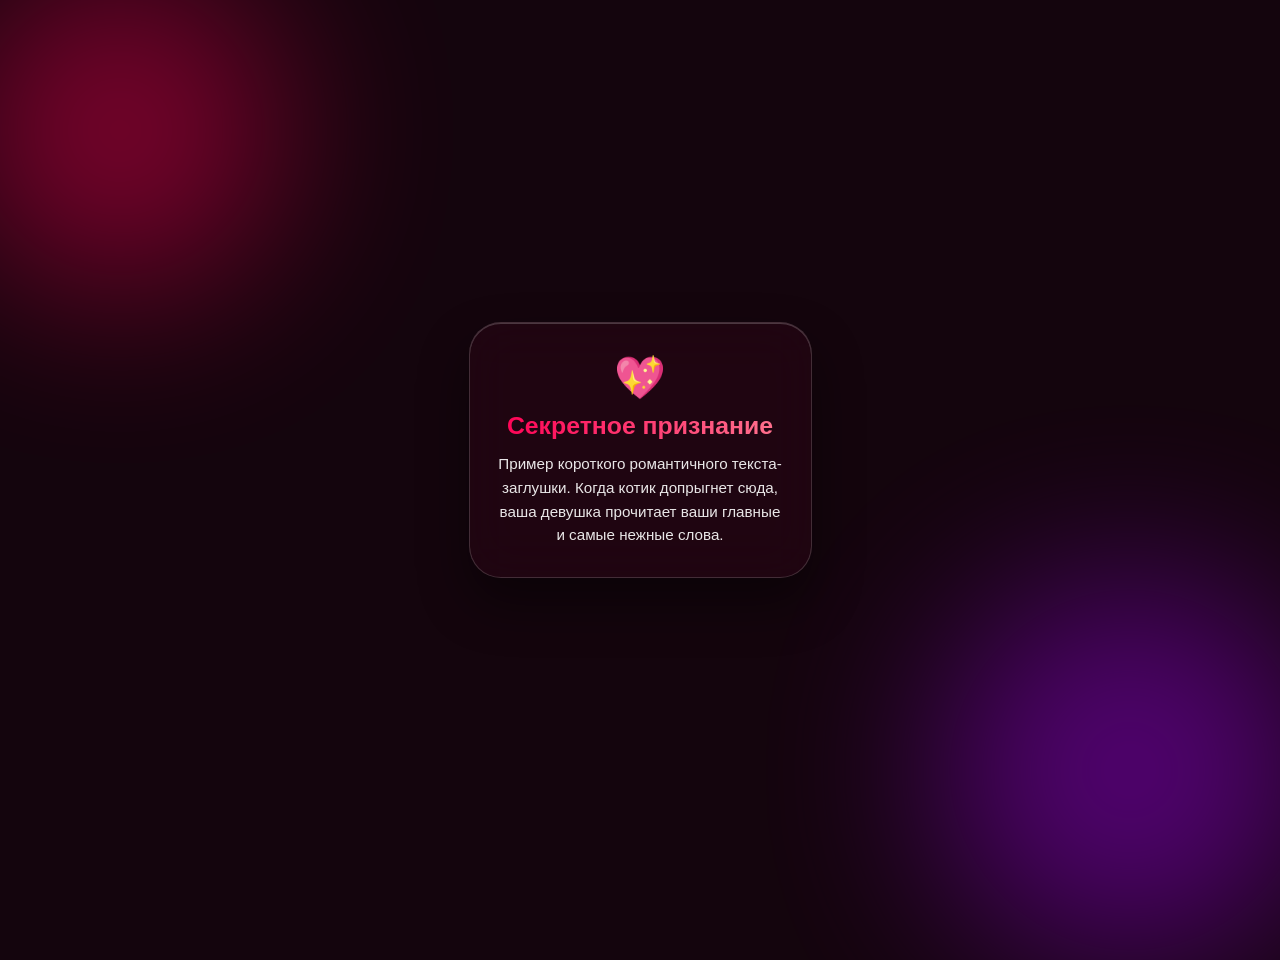
==== commit dae97d2c: "fix" ====
--- a/page2.html
+++ b/page2.html
@@ -3,22 +3,22 @@
 <head>
     <meta charset="UTF-8">
     <meta name="viewport" content="width=device-width, initial-scale=1.0, maximum-scale=1.0, user-scalable=no">
-    <title>Твой Сюрприз!</title>
+    <title>Мое сердце принадлежит тебе ❤️</title>
     <link rel="stylesheet" href="style.css">
     <style>
         .premium-surprise-card {
-            background: rgba(255, 255, 255, 0.06);
+            background: rgba(255, 20, 100, 0.05);
             backdrop-filter: blur(25px);
             -webkit-backdrop-filter: blur(25px);
-            border: 1px solid rgba(255, 255, 255, 0.15);
+            border: 1px solid rgba(255, 255, 255, 0.16);
             border-radius: 32px;
             padding: 30px 24px;
-            box-shadow: 0 25px 50px rgba(0, 0, 0, 0.4),
+            box-shadow: 0 25px 50px rgba(0, 0, 0, 0.45),
                         inset 0 1px 0 rgba(255, 255, 255, 0.2);
             text-align: center;
             opacity: 0;
             transform: scale(0.92);
-            animation: cardReveal 0.6s cubic-bezier(0.34, 1.56, 0.64, 1) forwards;
+            animation: cardReveal 0.65s cubic-bezier(0.34, 1.56, 0.64, 1) forwards;
         }
 
         @keyframes cardReveal {
@@ -26,45 +26,45 @@
         }
 
         h2 {
-            font-size: 1.5rem;
+            font-size: 1.55rem;
             font-weight: 800;
             margin: 0 0 12px 0;
-            background: linear-gradient(90deg, #ff758f, #ff7e5f);
+            background: linear-gradient(90deg, #ff0055, #ff758f);
             -webkit-background-clip: text;
             -webkit-text-fill-color: transparent;
         }
 
-        .gift-icon {
-            font-size: 2.5rem;
-            margin-bottom: 12px;
+        .love-icon {
+            font-size: 2.6rem;
+            margin-bottom: 10px;
             display: inline-block;
-            animation: giftWobble 2s ease-in-out infinite;
+            animation: heartBeatGlow 1.2s infinite ease-in-out;
         }
 
-        @keyframes giftWobble {
-            0%, 100% { transform: rotate(0deg) scale(1); }
-            50% { transform: rotate(10deg) scale(1.1); }
+        @keyframes heartBeatGlow {
+            0%, 100% { transform: scale(1); filter: drop-shadow(0 0 2px rgba(255,0,85,0)); }
+            50% { transform: scale(1.15); filter: drop-shadow(0 0 8px rgba(255, 0, 85, 0.6)); }
         }
 
         .surprise-text {
             font-size: 0.95rem;
-            line-height: 1.5;
-            color: rgba(255, 255, 255, 0.85);
+            line-height: 1.55;
+            color: rgba(255, 255, 255, 0.9);
             margin: 0;
         }
     </style>
 </head>
 <body>
 
-    <!-- Поддерживаем ту же глубину светящегося фона на второй странице -->
+    <!-- Единый глубокий фон со сферами -->
     <div class="blur-glow glow-1"></div>
     <div class="blur-glow glow-2"></div>
 
     <div class="mobile-container">
         <div class="premium-surprise-card">
-            <div class="gift-icon">🎁</div>
-            <h2>Секретный экран</h2>
-            <p class="surprise-text">Пример текста-заглушки. Сюда отлично встанет описание главного подарка или ваша тайная история любви.</p>
+            <div class="love-icon">💖</div>
+            <h2>Секретное признание</h2>
+            <p class="surprise-text">Пример короткого романтичного текста-заглушки. Когда котик допрыгнет сюда, ваша девушка прочитает ваши главные и самые нежные слова.</p>
         </div>
     </div>
 
--- a/style.css
+++ b/style.css
@@ -15,39 +15,39 @@
     justify-content: center;
     overflow: hidden;
     position: relative;
-    /* Глубокий благородный фон ночного неба с неоновым отливом */
-    background: #0f0c1b;
-}
-
-/* Световые неоновые сферы на заднем плане для глубины */
+    /* Ультра-романтичный глубокий фон страсти */
+    background: #14050d;
+}
+
+/* Романтичные неоновые сферы сзади */
 .blur-glow {
     position: absolute;
     border-radius: 50%;
-    filter: blur(80px);
-    opacity: 0.4;
+    filter: blur(90px);
+    opacity: 0.45;
     z-index: 0;
     pointer-events: none;
 }
 .glow-1 {
-    width: 300px;
-    height: 300px;
-    background: #ff4d6d;
-    top: -50px;
-    left: -50px;
-    animation: pulseGlow 8s ease-in-out infinite alternate;
+    width: 320px;
+    height: 320px;
+    background: #ff0055;
+    top: -30px;
+    left: -40px;
+    animation: pulseGlow 7s ease-in-out infinite alternate;
 }
 .glow-2 {
-    width: 350px;
-    height: 350px;
-    background: #7928ca;
-    bottom: -50px;
-    right: -50px;
-    animation: pulseGlow 10s ease-in-out infinite alternate-reverse;
+    width: 380px;
+    height: 380px;
+    background: #9b00e8;
+    bottom: -60px;
+    right: -40px;
+    animation: pulseGlow 9s ease-in-out infinite alternate-reverse;
 }
 
 @keyframes pulseGlow {
-    0% { transform: scale(1) translate(0, 0); opacity: 0.3; }
-    100% { transform: scale(1.2) translate(20px, 20px); opacity: 0.5; }
+    0% { transform: scale(1) translate(0, 0); opacity: 0.35; }
+    100% { transform: scale(1.25) translate(15px, 15px); opacity: 0.55; }
 }
 
 .floating-ambient-hearts {
@@ -62,15 +62,15 @@
 
 .ambient-heart {
     position: absolute;
-    bottom: -20px;
-    filter: drop-shadow(0 0 5px rgba(255, 77, 109, 0.5));
+    bottom: -30px;
+    filter: drop-shadow(0 0 6px rgba(255, 0, 85, 0.6));
 }
 
 @keyframes floatUpAndFade {
-    0% { transform: translateY(0) scale(0.5) rotate(0deg); opacity: 0; }
-    10% { opacity: 0.4; }
-    90% { opacity: 0.4; }
-    100% { transform: translateY(-105vh) scale(1.1) rotate(45deg); opacity: 0; }
+    0% { transform: translateY(0) scale(0.6) rotate(0deg); opacity: 0; }
+    15% { opacity: 0.5; }
+    85% { opacity: 0.5; }
+    100% { transform: translateY(-105vh) scale(1.2) rotate(35deg); opacity: 0; }
 }
 
 .mobile-container {
@@ -80,65 +80,60 @@
     z-index: 2;
 }
 
-/* ✨ ПРЕМИАЛЬНАЯ СТЕКЛЯННАЯ КАРТОЧКА (Glassmorphism 2.0) */
+/* СТЕКЛЯННАЯ КАРТОЧКА С РОЗОВЫМ ОТЛИВОМ */
 .premium-card {
-    background: rgba(255, 255, 255, 0.05);
+    background: rgba(255, 20, 100, 0.04);
     backdrop-filter: blur(25px);
     -webkit-backdrop-filter: blur(25px);
-    border: 1px solid rgba(255, 255, 255, 0.12);
+    border: 1px solid rgba(255, 255, 255, 0.14);
     border-radius: 32px;
     padding: 24px 20px;
-    box-shadow: 0 20px 50px rgba(0, 0, 0, 0.4), 
-                inset 0 1px 0 rgba(255, 255, 255, 0.15);
+    box-shadow: 0 25px 55px rgba(0, 0, 0, 0.45), 
+                inset 0 1px 0 rgba(255, 255, 255, 0.2);
     text-align: center;
     position: relative;
     overflow: hidden;
 }
 
-/* Стильный значок сверху */
 .badge-container {
     margin-bottom: 12px;
 }
 .heart-badge {
-    background: linear-gradient(90deg, rgba(255,77,109,0.2), rgba(121,40,202,0.2));
-    border: 1px solid rgba(255, 77, 109, 0.4);
+    background: linear-gradient(90deg, rgba(255,0,85,0.25), rgba(155,0,232,0.2));
+    border: 1px solid rgba(255, 0, 85, 0.5);
     padding: 6px 14px;
     border-radius: 20px;
     font-size: 0.75rem;
-    font-weight: 600;
+    font-weight: 700;
     letter-spacing: 0.5px;
-    text-transform: uppercase;
-    color: #ff758f;
-    box-shadow: 0 0 10px rgba(255, 77, 109, 0.15);
+    color: #ff4d6d;
+    box-shadow: 0 0 12px rgba(255, 0, 85, 0.2);
 }
 
 h1 {
-    font-size: 1.6rem;
+    font-size: 1.65rem;
     font-weight: 800;
     margin: 0 0 8px 0;
-    background: linear-gradient(120deg, #ffffff, #ffb3c6);
+    background: linear-gradient(120deg, #ffffff, #ffccd5, #ff758f);
     -webkit-background-clip: text;
     -webkit-text-fill-color: transparent;
 }
 
 .subtitle {
     font-size: 0.9rem;
-    line-height: 1.4;
-    color: rgba(255, 255, 255, 0.7);
+    line-height: 1.45;
+    color: rgba(255, 255, 255, 0.75);
     margin: 0 0 16px 0;
-    padding: 0 10px;
-}
-
-/* Глянцевая футуристичная фоторамка */
+    padding: 0 5px;
+}
+
 .glass-photo-frame {
     width: 100%;
-    height: 170px;
-    background: linear-gradient(135deg, rgba(255,255,255,0.03), rgba(255,255,255,0.01));
+    height: 165px;
+    background: linear-gradient(135deg, rgba(255,255,255,0.04), rgba(255,255,255,0.01));
     border-radius: 20px;
-    margin-bottom: 16px;
-    border: 1px dashed rgba(255, 255, 255, 0.2);
-    position: relative;
-    overflow: hidden;
+    margin-bottom: 12px;
+    border: 1px dashed rgba(255, 117, 143, 0.3);
     display: flex;
     align-items: center;
     justify-content: center;
@@ -146,7 +141,6 @@
 .frame-content {
     display: flex;
     flex-direction: column;
-    align-items: center;
 }
 .photo-icon {
     font-size: 1.8rem;
@@ -155,7 +149,7 @@
 }
 @keyframes floatIcon {
     0%, 100% { transform: translateY(0); }
-    50% { transform: translateY(-6px); }
+    50% { transform: translateY(-5px); }
 }
 .photo-text {
     font-size: 0.8rem;
@@ -163,22 +157,27 @@
     font-weight: 500;
 }
 
-.interaction-hint {
-    font-size: 0.8rem;
-    color: rgba(255, 77, 109, 0.9);
-    font-weight: 600;
-    letter-spacing: 0.5px;
-    margin-bottom: 8px;
-    text-transform: uppercase;
-    animation: breathText 2s infinite ease-in-out;
-}
-@keyframes breathText {
-    0%, 100% { opacity: 0.5; transform: scale(0.98); }
-    50% { opacity: 1; transform: scale(1); text-shadow: 0 0 8px rgba(255, 77, 109, 0.6); }
-}
+/* 💕 КРАСИВАЯ СИЯЮЩАЯ НЕОНОВАЯ НАДПИСЬ «I LOVE YOU» */
+.love-neon-text {
+    font-family: 'Caveat', 'Segoe UI', cursive, sans-serif;
+    font-size: 1.5rem;
+    font-weight: bold;
+    color: #fff;
+    text-shadow: 0 0 4px #ff0055, 0 0 10px #ff0055, 0 0 20px #ff0055;
+    margin-bottom: -4px;
+    z-index: 5;
+    position: relative;
+    animation: neonGlowText 1.5s infinite ease-in-out alternate;
+}
+
+@keyframes neonGlowText {
+    from { transform: scale(0.98); opacity: 0.9; text-shadow: 0 0 4px #ff0055, 0 0 10px #ff0055; }
+    to { transform: scale(1.03); opacity: 1; text-shadow: 0 0 6px #ff0055, 0 0 16px #ff0055, 0 0 25px #ff0055; }
+}
+
 
 /* ==========================================
-   🐱 РЕАЛИСТИЧНЫЙ ОБЪЕМНЫЙ КОТ (iOS STYLE)
+   🐱 ОБЪЕМНЫЙ КОТ С ИГРАЮЩЕЙ ЛАПКОЙ
    ========================================== */
 .cat-touch-zone {
     width: 100%;
@@ -187,42 +186,43 @@
     justify-content: center;
     align-items: flex-end;
     cursor: pointer;
-    transition: transform 0.2s cubic-bezier(0.25, 0.46, 0.45, 0.94);
+    position: relative;
+    transition: transform 0.15s ease;
 }
 .cat-touch-zone:active {
-    transform: scale(0.95); /* Мягкий физический отклик при нажатии на кота */
+    transform: scale(0.96);
 }
 
 .css-luxury-cat {
     position: relative;
     width: 105px;
-    height: 75px;
-}
-
-/* Голова с мягким радиальным градиентом для объема */
+    height: 70px;
+}
+
+/* База головы котика */
 .cat-head-base {
     position: absolute;
     bottom: 0;
     left: 0;
     width: 105px;
-    height: 75px;
-    background: radial-gradient(circle at 50% 30%, #ffffff 0%, #f0f0f5 80%, #e1e1e8 100%);
+    height: 70px;
+    background: radial-gradient(circle at 50% 30%, #ffffff 0%, #f4f4f9 75%, #e1e1e8 100%);
     border-radius: 50% 50% 44% 44%;
-    box-shadow: 0 10px 25px rgba(0,0,0,0.3), 
-                inset 0 -4px 8px rgba(0,0,0,0.05);
-}
-
-/* Реалистичные ушки с мягкими тенями */
+    box-shadow: 0 8px 22px rgba(0,0,0,0.35);
+    z-index: 3;
+}
+
+/* Ушки */
 .cat-ear {
     position: absolute;
     top: -8px;
     width: 0;
     height: 0;
-    border-left: 15px solid transparent;
-    border-right: 15px solid transparent;
-    border-bottom: 28px solid #ffffff;
+    border-left: 14px solid transparent;
+    border-right: 14px solid transparent;
+    border-bottom: 26px solid #ffffff;
     transform-origin: bottom center;
-    filter: drop-shadow(0 -2px 3px rgba(0,0,0,0.05));
+    z-index: 2;
 }
 .cat-ear.left { left: 8px; transform: rotate(-10deg); animation: gentleTwitchL 6s infinite; }
 .cat-ear.right { right: 8px; transform: rotate(10deg); animation: gentleTwitchR 6.5s infinite; }
@@ -231,40 +231,66 @@
     content: ''; position: absolute; top: 8px; left: -10px;
     width: 0; height: 0;
     border-left: 10px solid transparent; border-right: 10px solid transparent;
-    border-bottom: 18px solid #ffccd5;
+    border-bottom: 17px solid #ffccd5;
 }
 
 @keyframes gentleTwitchL { 0%, 92%, 100% { transform: rotate(-10deg); } 95% { transform: rotate(-18deg); } }
 @keyframes gentleTwitchR { 0%, 88%, 100% { transform: rotate(10deg); } 91% { transform: rotate(18deg); } }
 
-/* Глубокие живые глаза */
+/* 🐾 АНИМАЦИЯ ИГРАЮЩЕЙ ЛАПКИ КОТА */
+.cat-paw {
+    position: absolute;
+    top: 15px;
+    right: 18px;
+    width: 16px;
+    height: 25px;
+    background: #ffffff;
+    border-radius: 8px 8px 4px 4px;
+    box-shadow: 2px 4px 10px rgba(0,0,0,0.15);
+    z-index: 4; /* Лапка впереди мордочки */
+    transform-origin: bottom center;
+    transform: rotate(20deg);
+    animation: catPawPlay 2.8s infinite ease-in-out;
+}
+
+/* Маленькие розовые подушечки на лапке */
+.cat-paw::after {
+    content: '';
+    position: absolute;
+    top: 4px;
+    left: 4px;
+    width: 8px;
+    height: 8px;
+    background: #ffb3c6;
+    border-radius: 50%;
+}
+
+@keyframes catPawPlay {
+    0%, 30%, 70%, 100% { transform: scaleY(1) rotate(20deg) translateY(0); }
+    40%, 60% { transform: scaleY(1.1) rotate(-35deg) translateY(-14px); } /* Тянется вверх махать лапкой */
+    50% { transform: scaleY(1.1) rotate(-15deg) translateY(-16px); }      /* Игривый взмах */
+}
+
+/* Глазки кота */
 .cat-eye {
     position: absolute;
-    top: 24px;
-    width: 14px;
-    height: 14px;
+    top: 22px;
+    width: 13px;
+    height: 13px;
     background: #232329;
     border-radius: 50%;
-    display: flex;
-    align-items: center;
-    justify-content: center;
 }
 .cat-eye.left { left: 24px; }
 .cat-eye.right { right: 24px; }
 .pupil {
-    width: 4px;
-    height: 4px;
-    background: #ffffff;
-    border-radius: 50%;
-    position: absolute;
-    top: 2px;
-    left: 2px;
-    box-shadow: 0 0 4px #ffffff;
+    width: 4px; height: 4px; background: #ffffff; border-radius: 50%;
+    position: absolute; top: 2px; left: 2px;
+    box-shadow: 0 0 3px #ffffff;
 }
 
 .cat-nose {
     position: absolute;
-    top: 38px;
+    top: 35px;
     left: 48px;
     width: 9px;
     height: 6px;
@@ -274,25 +300,20 @@
 
 .cat-whiskers {
     position: absolute;
-    top: 40px;
+    top: 37px;
     width: 20px;
-    height: 10px;
-}
-.cat-whiskers.left { left: -6px; }
-.cat-whiskers.right { right: -6px; }
+    height: 100px;
+}
+.cat-whiskers.left { left: -5px; }
+.cat-whiskers.right { right: -5px; }
 .cat-whiskers span {
-    display: block;
-    width: 20px;
-    height: 1px;
-    background: rgba(0, 0, 0, 0.15);
-    margin-bottom: 4px;
-}
-.cat-whiskers.left span { transform: rotate(3deg); }
-.cat-whiskers.right span { transform: rotate(-3deg); }
+    display: block; width: 18px; height: 1px;
+    background: rgba(0, 0, 0, 0.12); margin-bottom: 4px;
+}
 
 .cat-blush {
     position: absolute;
-    top: 38px;
+    top: 34px;
     width: 12px;
     height: 6px;
     background: rgba(255, 77, 109, 0.25);
@@ -302,24 +323,23 @@
 .cat-blush.left { left: 14px; }
 .cat-blush.right { right: 14px; }
 
-/* 🎬 ВЫСШИЙ ПИЛОТАЖ АНИМАЦИИ: 3D Сквош и Стретч при прыжке */
+/* 🎬 3D АНИМАЦИЯ ПРЫЖКА КОТА */
 .css-luxury-cat.jump-premium {
     animation: premiumJump 0.65s cubic-bezier(0.25, 1, 0.5, 1) forwards;
 }
 
+/* При прыжке прячем играющую лапку и зажмуриваем глазки */
+.css-luxury-cat.jump-premium .cat-paw { display: none; }
 .css-luxury-cat.jump-premium .cat-eye {
-    height: 2px;
-    top: 30px;
-    background: transparent;
-    border-radius: 0;
-    border-bottom: 3px solid #232329;
+    height: 2px; top: 28px; background: transparent;
+    border-radius: 0; border-bottom: 3px solid #232329;
 }
 .css-luxury-cat.jump-premium .pupil { display: none; }
 
 @keyframes premiumJump {
     0% { transform: scale(1) translateY(0); }
-    20% { transform: scale(1.15, 0.75) translateY(6px); }  /* Сжатие перед прыжком */
-    50% { transform: scale(0.9, 1.25) translateY(-45px); } /* Вытягивание вверх */
-    75% { transform: scale(1.05, 0.9) translateY(2px); }   /* Приземление */
+    20% { transform: scale(1.15, 0.75) translateY(6px); }  
+    50% { transform: scale(0.9, 1.25) translateY(-50px); } 
+    75% { transform: scale(1.05, 0.9) translateY(2px); }   
     100% { transform: scale(1) translateY(0); }
 }
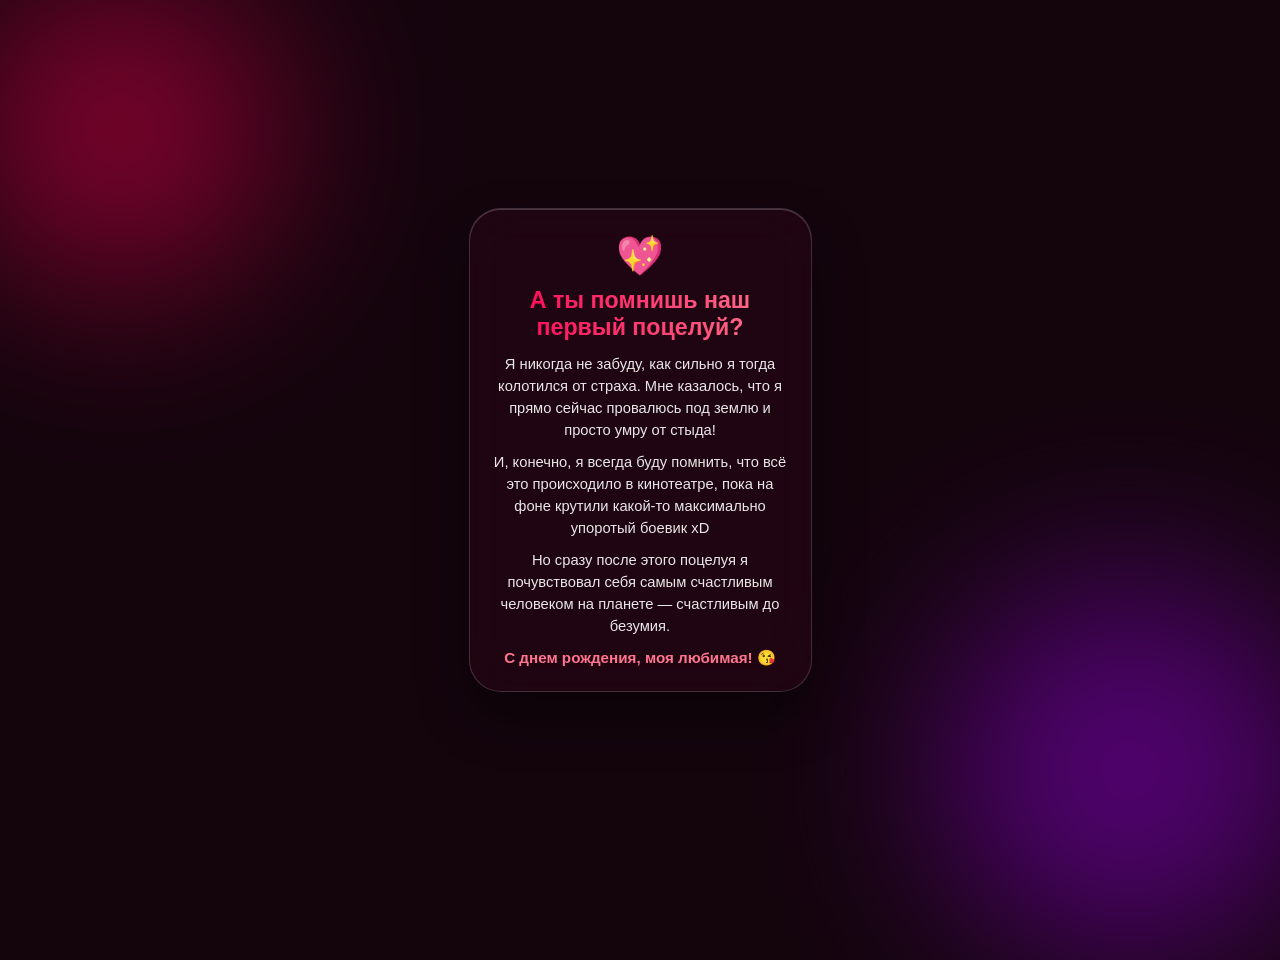
==== commit e4174aea: "add" ====
--- a/page2.html
+++ b/page2.html
@@ -4,67 +4,29 @@
     <meta charset="UTF-8">
     <meta name="viewport" content="width=device-width, initial-scale=1.0, maximum-scale=1.0, user-scalable=no">
     <title>Мое сердце принадлежит тебе ❤️</title>
+    <!-- Подключаем базовый стиль для фона и новый стиль для текста -->
     <link rel="stylesheet" href="style.css">
-    <style>
-        .premium-surprise-card {
-            background: rgba(255, 20, 100, 0.05);
-            backdrop-filter: blur(25px);
-            -webkit-backdrop-filter: blur(25px);
-            border: 1px solid rgba(255, 255, 255, 0.16);
-            border-radius: 32px;
-            padding: 30px 24px;
-            box-shadow: 0 25px 50px rgba(0, 0, 0, 0.45),
-                        inset 0 1px 0 rgba(255, 255, 255, 0.2);
-            text-align: center;
-            opacity: 0;
-            transform: scale(0.92);
-            animation: cardReveal 0.65s cubic-bezier(0.34, 1.56, 0.64, 1) forwards;
-        }
-
-        @keyframes cardReveal {
-            to { opacity: 1; transform: scale(1); }
-        }
-
-        h2 {
-            font-size: 1.55rem;
-            font-weight: 800;
-            margin: 0 0 12px 0;
-            background: linear-gradient(90deg, #ff0055, #ff758f);
-            -webkit-background-clip: text;
-            -webkit-text-fill-color: transparent;
-        }
-
-        .love-icon {
-            font-size: 2.6rem;
-            margin-bottom: 10px;
-            display: inline-block;
-            animation: heartBeatGlow 1.2s infinite ease-in-out;
-        }
-
-        @keyframes heartBeatGlow {
-            0%, 100% { transform: scale(1); filter: drop-shadow(0 0 2px rgba(255,0,85,0)); }
-            50% { transform: scale(1.15); filter: drop-shadow(0 0 8px rgba(255, 0, 85, 0.6)); }
-        }
-
-        .surprise-text {
-            font-size: 0.95rem;
-            line-height: 1.55;
-            color: rgba(255, 255, 255, 0.9);
-            margin: 0;
-        }
-    </style>
+    <link rel="stylesheet" href="style2.css">
 </head>
 <body>
 
-    <!-- Единый глубокий фон со сферами -->
+    <!-- Глубокий фон со сферами из основного style.css -->
     <div class="blur-glow glow-1"></div>
     <div class="blur-glow glow-2"></div>
 
     <div class="mobile-container">
         <div class="premium-surprise-card">
             <div class="love-icon">💖</div>
-            <h2>Секретное признание</h2>
-            <p class="surprise-text">Пример короткого романтичного текста-заглушки. Когда котик допрыгнет сюда, ваша девушка прочитает ваши главные и самые нежные слова.</p>
+            
+            <h2>А ты помнишь наш первый поцелуй?</h2>
+            
+            <p class="surprise-text">Я никогда не забуду, как сильно я тогда колотился от страха. Мне казалось, что я прямо сейчас провалюсь под землю и просто умру от стыда!</p>
+            
+            <p class="surprise-text">И, конечно, я всегда буду помнить, что всё это происходило в кинотеатре, пока на фоне крутили какой-то максимально упоротый боевик xD</p>
+            
+            <p class="surprise-text">Но сразу после этого поцелуя я почувствовал себя самым счастливым человеком на планете — счастливым до безумия.</p>
+            
+            <span class="highlight-text">С днем рождения, моя любимая! 😘</span>
         </div>
     </div>
 
--- a/style.css
+++ b/style.css
@@ -15,7 +15,6 @@
     justify-content: center;
     overflow: hidden;
     position: relative;
-    /* Ультра-романтичный глубокий фон страсти */
     background: #14050d;
 }
 
@@ -127,37 +126,20 @@
     padding: 0 5px;
 }
 
+/* 🖼️ ОБНОВЛЕННАЯ РАМКА: Подгружает ваше фото, центрирует его и красиво скругляет */
 .glass-photo-frame {
     width: 100%;
     height: 165px;
-    background: linear-gradient(135deg, rgba(255,255,255,0.04), rgba(255,255,255,0.01));
+    background-image: url('photo.jpg'); 
+    background-size: cover;
+    background-position: center;
     border-radius: 20px;
     margin-bottom: 12px;
-    border: 1px dashed rgba(255, 117, 143, 0.3);
-    display: flex;
-    align-items: center;
-    justify-content: center;
-}
-.frame-content {
-    display: flex;
-    flex-direction: column;
-}
-.photo-icon {
-    font-size: 1.8rem;
-    margin-bottom: 4px;
-    animation: floatIcon 3s ease-in-out infinite;
-}
-@keyframes floatIcon {
-    0%, 100% { transform: translateY(0); }
-    50% { transform: translateY(-5px); }
-}
-.photo-text {
-    font-size: 0.8rem;
-    color: rgba(255, 255, 255, 0.4);
-    font-weight: 500;
-}
-
-/* 💕 КРАСИВАЯ СИЯЮЩАЯ НЕОНОВАЯ НАДПИСЬ «I LOVE YOU» */
+    border: 1px solid rgba(255, 255, 255, 0.15);
+    box-shadow: inset 0 0 15px rgba(0,0,0,0.2);
+}
+
+/* Красивая сияющая неоновая надпись «I LOVE YOU» */
 .love-neon-text {
     font-family: 'Caveat', 'Segoe UI', cursive, sans-serif;
     font-size: 1.5rem;
@@ -174,7 +156,6 @@
     from { transform: scale(0.98); opacity: 0.9; text-shadow: 0 0 4px #ff0055, 0 0 10px #ff0055; }
     to { transform: scale(1.03); opacity: 1; text-shadow: 0 0 6px #ff0055, 0 0 16px #ff0055, 0 0 25px #ff0055; }
 }
-
 
 /* ==========================================
    🐱 ОБЪЕМНЫЙ КОТ С ИГРАЮЩЕЙ ЛАПКОЙ
@@ -199,7 +180,6 @@
     height: 70px;
 }
 
-/* База головы котика */
 .cat-head-base {
     position: absolute;
     bottom: 0;
@@ -212,7 +192,6 @@
     z-index: 3;
 }
 
-/* Ушки */
 .cat-ear {
     position: absolute;
     top: -8px;
@@ -237,7 +216,6 @@
 @keyframes gentleTwitchL { 0%, 92%, 100% { transform: rotate(-10deg); } 95% { transform: rotate(-18deg); } }
 @keyframes gentleTwitchR { 0%, 88%, 100% { transform: rotate(10deg); } 91% { transform: rotate(18deg); } }
 
-/* 🐾 АНИМАЦИЯ ИГРАЮЩЕЙ ЛАПКИ КОТА */
 .cat-paw {
     position: absolute;
     top: 15px;
@@ -247,31 +225,23 @@
     background: #ffffff;
     border-radius: 8px 8px 4px 4px;
     box-shadow: 2px 4px 10px rgba(0,0,0,0.15);
-    z-index: 4; /* Лапка впереди мордочки */
+    z-index: 4;
     transform-origin: bottom center;
     transform: rotate(20deg);
     animation: catPawPlay 2.8s infinite ease-in-out;
 }
 
-/* Маленькие розовые подушечки на лапке */
 .cat-paw::after {
-    content: '';
-    position: absolute;
-    top: 4px;
-    left: 4px;
-    width: 8px;
-    height: 8px;
-    background: #ffb3c6;
-    border-radius: 50%;
+    content: ''; position: absolute; top: 4px; left: 4px;
+    width: 8px; height: 8px; background: #ffb3c6; border-radius: 50%;
 }
 
 @keyframes catPawPlay {
     0%, 30%, 70%, 100% { transform: scaleY(1) rotate(20deg) translateY(0); }
-    40%, 60% { transform: scaleY(1.1) rotate(-35deg) translateY(-14px); } /* Тянется вверх махать лапкой */
-    50% { transform: scaleY(1.1) rotate(-15deg) translateY(-16px); }      /* Игривый взмах */
-}
-
-/* Глазки кота */
+    40%, 60% { transform: scaleY(1.1) rotate(-35deg) translateY(-14px); } 
+    50% { transform: scaleY(1.1) rotate(-15deg) translateY(-16px); }      
+}
+
 .cat-eye {
     position: absolute;
     top: 22px;
@@ -323,12 +293,10 @@
 .cat-blush.left { left: 14px; }
 .cat-blush.right { right: 14px; }
 
-/* 🎬 3D АНИМАЦИЯ ПРЫЖКА КОТА */
 .css-luxury-cat.jump-premium {
     animation: premiumJump 0.65s cubic-bezier(0.25, 1, 0.5, 1) forwards;
 }
 
-/* При прыжке прячем играющую лапку и зажмуриваем глазки */
 .css-luxury-cat.jump-premium .cat-paw { display: none; }
 .css-luxury-cat.jump-premium .cat-eye {
     height: 2px; top: 28px; background: transparent;
--- a/style2.css
+++ b/style2.css
@@ -0,0 +1,61 @@
+/* ✨ СТИЛИ ТОЛЬКО ДЛЯ ВТОРОЙ СТРАНИЦЫ (ПРИЗНАНИЕ) */
+
+.premium-surprise-card {
+    background: rgba(255, 20, 100, 0.05);
+    backdrop-filter: blur(25px);
+    -webkit-backdrop-filter: blur(25px);
+    border: 1px solid rgba(255, 255, 255, 0.16);
+    border-radius: 32px;
+    padding: 24px 20px;
+    box-shadow: 0 25px 50px rgba(0, 0, 0, 0.45),
+                inset 0 1px 0 rgba(255, 255, 255, 0.2);
+    text-align: center;
+    opacity: 0;
+    transform: scale(0.92);
+    animation: cardReveal 0.65s cubic-bezier(0.34, 1.56, 0.64, 1) forwards;
+}
+
+@keyframes cardReveal {
+    to { opacity: 1; transform: scale(1); }
+}
+
+/* Сияющий заголовок истории */
+h2 {
+    font-size: 1.45rem;
+    font-weight: 800;
+    margin: 0 0 12px 0;
+    background: linear-gradient(90deg, #ff0055, #ff758f);
+    -webkit-background-clip: text;
+    -webkit-text-fill-color: transparent;
+}
+
+/* Пульсирующее сердечко */
+.love-icon {
+    font-size: 2.4rem;
+    margin-bottom: 8px;
+    display: inline-block;
+    animation: heartBeatGlow 1.2s infinite ease-in-out;
+}
+
+@keyframes heartBeatGlow {
+    0%, 100% { transform: scale(1); filter: drop-shadow(0 0 2px rgba(255,0,85,0)); }
+    50% { transform: scale(1.15); filter: drop-shadow(0 0 8px rgba(255, 0, 85, 0.6)); }
+}
+
+/* Настройки текста воспоминания */
+.surprise-text {
+    font-size: 0.92rem;
+    line-height: 1.5;
+    color: rgba(255, 255, 255, 0.9);
+    margin: 0 0 10px 0;
+    text-align: center;
+}
+
+/* Финальное поздравление */
+.highlight-text {
+    font-weight: 700;
+    color: #ff758f;
+    display: block;
+    margin-top: 12px;
+    font-size: 0.95rem;
+}
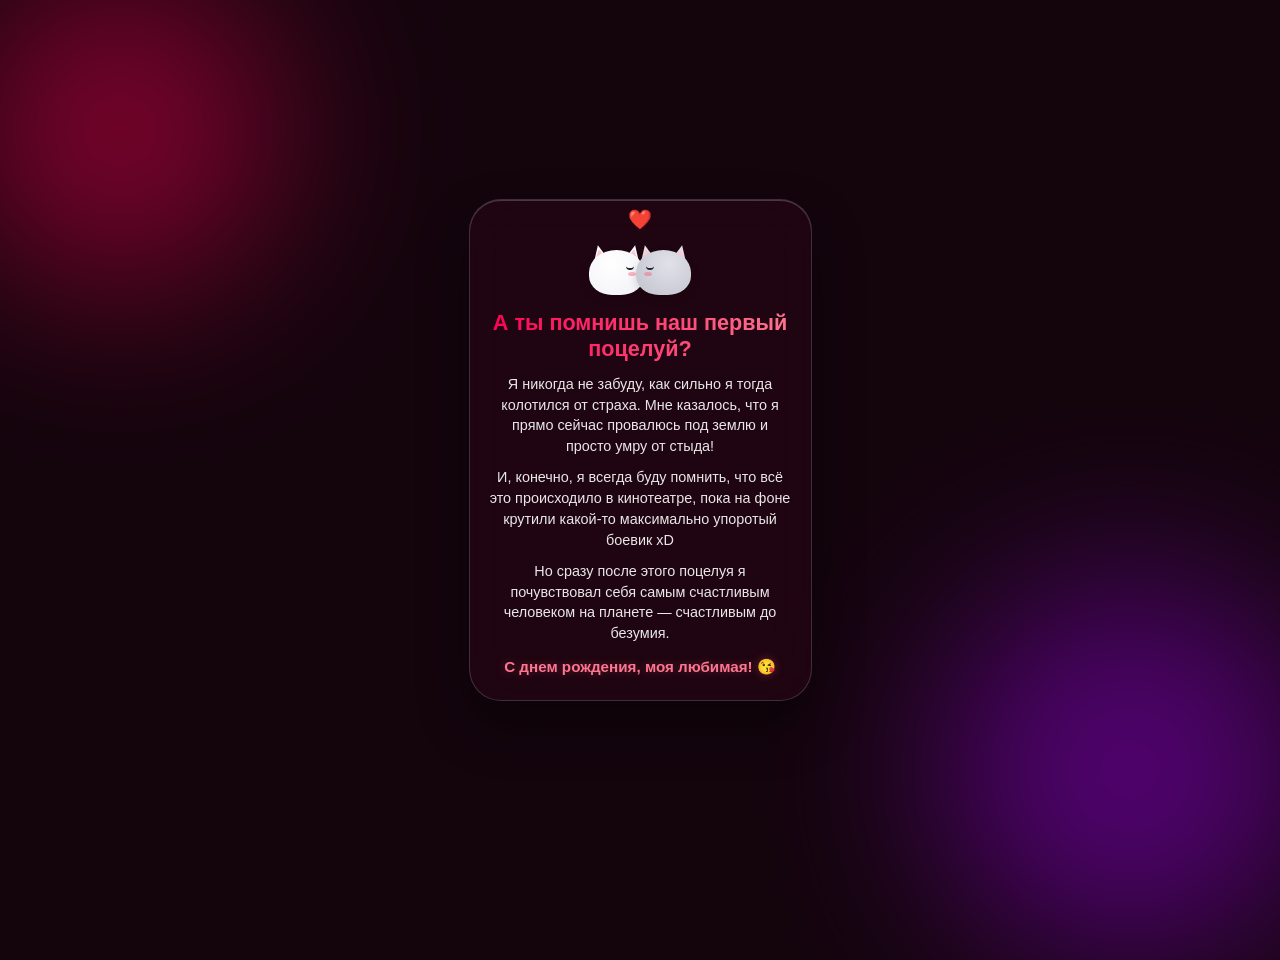
==== commit abfd587b: "fix" ====
--- a/page2.html
+++ b/page2.html
@@ -16,7 +16,34 @@
 
     <div class="mobile-container">
         <div class="premium-surprise-card">
-            <div class="love-icon">💖</div>
+            
+            <!-- 🐱🐱 БЛОК С ДВУМЯ ВЛЮБЛЕННЫМИ КОТИКАМИ -->
+            <div class="cats-love-scene">
+                <!-- Маленькое парящее сердечко над ними -->
+                <div class="cats-heart">❤️</div>
+                
+                <div class="cats-couple">
+                    <!-- Левый котик (белый) -->
+                    <div class="love-cat cat-left">
+                        <div class="l-ear left"></div>
+                        <div class="l-ear right"></div>
+                        <div class="l-head">
+                            <div class="l-eye"></div>
+                            <div class="l-blush"></div>
+                        </div>
+                    </div>
+                    
+                    <!-- Правый котик (нежно-серый) -->
+                    <div class="love-cat cat-right">
+                        <div class="l-ear left"></div>
+                        <div class="l-ear right"></div>
+                        <div class="l-head">
+                            <div class="l-eye"></div>
+                            <div class="l-blush"></div>
+                        </div>
+                    </div>
+                </div>
+            </div>
             
             <h2>А ты помнишь наш первый поцелуй?</h2>
             
--- a/style2.css
+++ b/style2.css
@@ -6,7 +6,7 @@
     -webkit-backdrop-filter: blur(25px);
     border: 1px solid rgba(255, 255, 255, 0.16);
     border-radius: 32px;
-    padding: 24px 20px;
+    padding: 20px 20px 24px 20px;
     box-shadow: 0 25px 50px rgba(0, 0, 0, 0.45),
                 inset 0 1px 0 rgba(255, 255, 255, 0.2);
     text-align: center;
@@ -19,43 +19,156 @@
     to { opacity: 1; transform: scale(1); }
 }
 
-/* Сияющий заголовок истории */
+/* ==========================================
+   🐱❤️🐱 ОТРИСОВКА ДВУХ КОТИКОВ НА CSS
+   ========================================== */
+.cats-love-scene {
+    position: relative;
+    width: 100%;
+    height: 75px;
+    display: flex;
+    justify-content: center;
+    align-items: flex-end;
+    margin-bottom: 15px;
+}
+
+.cats-couple {
+    display: flex;
+    align-items: flex-end;
+    position: relative;
+}
+
+.love-cat {
+    position: relative;
+    width: 55px;
+    height: 45px;
+}
+
+/* Смещение, чтобы они прижались мордочками */
+.cat-left {
+    margin-right: -4px;
+    animation: leanLeft 3s infinite ease-in-out alternate;
+}
+.cat-right {
+    margin-left: -4px;
+    animation: leanRight 3s infinite ease-in-out alternate-reverse;
+}
+
+/* Форма головы */
+.l-head {
+    position: absolute;
+    bottom: 0;
+    width: 55px;
+    height: 45px;
+    border-radius: 50% 50% 42% 42%;
+    box-shadow: 0 4px 10px rgba(0,0,0,0.15);
+}
+.cat-left .l-head {
+    background: radial-gradient(circle at 40% 30%, #ffffff 0%, #f4f4f9 80%, #e1e1e8 100%);
+}
+.cat-right .l-head {
+    background: radial-gradient(circle at 60% 30%, #e1e1e8 0%, #c8c8d3 80%, #b5b5c3 100%);
+}
+
+/* Маленькие ушки */
+.l-ear {
+    position: absolute;
+    top: -5px;
+    width: 0;
+    height: 0;
+    border-left: 7px solid transparent;
+    border-right: 7px solid transparent;
+    transform-origin: bottom center;
+}
+.cat-left .l-ear { border-bottom: 15px solid #ffffff; }
+.cat-right .l-ear { border-bottom: 15px solid #e1e1e8; }
+
+.l-ear.left { left: 5px; transform: rotate(-12deg); }
+.l-ear.right { right: 5px; transform: rotate(12deg); }
+
+/* Внутренняя розовая часть ушек */
+.l-ear::after {
+    content: ''; position: absolute; top: 4px; left: -5px;
+    width: 0; height: 0;
+    border-left: 5px solid transparent; border-right: 5px solid transparent;
+    border-bottom: 9px solid #ffccd5;
+}
+
+/* Зажмуренные от нежности глазки-дуги */
+.l-eye {
+    position: absolute;
+    top: 16px;
+    width: 8px;
+    height: 4px;
+    border-bottom: 2px solid #232329;
+}
+.cat-left .l-eye { right: 10px; border-radius: 0 0 4px 4px; } /* Смотрит вправо */
+.cat-right .l-eye { left: 10px; border-radius: 0 0 4px 4px; } /* Смотрит влево */
+
+/* Смущенный румянец */
+.l-blush {
+    position: absolute;
+    top: 22px;
+    width: 8px;
+    height: 4px;
+    background: rgba(255, 77, 109, 0.4);
+    border-radius: 50%;
+    filter: blur(0.5px);
+}
+.cat-left .l-blush { right: 8px; }
+.cat-right .l-blush { left: 8px; }
+
+/* Анимация парящего сердечка над ними */
+.cats-heart {
+    position: absolute;
+    top: -12px;
+    font-size: 1.2rem;
+    animation: heartFloat 1.5s infinite ease-in-out alternate;
+    z-index: 5;
+}
+
+@keyframes heartFloat {
+    0% { transform: translateY(0) scale(0.95); filter: drop-shadow(0 0 2px rgba(255,0,85,0.4)); }
+    100% { transform: translateY(-6px) scale(1.15); filter: drop-shadow(0 0 8px rgba(255,0,85,0.8)); }
+}
+
+/* Анимация покачивания котиков друг к другу */
+@keyframes leanLeft {
+    0% { transform: rotate(0deg) translateX(0); }
+    100% { transform: rotate(4deg) translateX(2px); }
+}
+@keyframes leanRight {
+    0% { transform: rotate(0deg) translateX(0); }
+    100% { transform: rotate(-4deg) translateX(-2px); }
+}
+
+/* ==========================================
+   ОФОРМЛЕНИЕ ТЕКСТА ПОЗДРАВЛЕНИЯ
+   ========================================== */
+
 h2 {
-    font-size: 1.45rem;
+    font-size: 1.35rem;
     font-weight: 800;
     margin: 0 0 12px 0;
     background: linear-gradient(90deg, #ff0055, #ff758f);
     -webkit-background-clip: text;
     -webkit-text-fill-color: transparent;
+    line-height: 1.2;
 }
 
-/* Пульсирующее сердечко */
-.love-icon {
-    font-size: 2.4rem;
-    margin-bottom: 8px;
-    display: inline-block;
-    animation: heartBeatGlow 1.2s infinite ease-in-out;
-}
-
-@keyframes heartBeatGlow {
-    0%, 100% { transform: scale(1); filter: drop-shadow(0 0 2px rgba(255,0,85,0)); }
-    50% { transform: scale(1.15); filter: drop-shadow(0 0 8px rgba(255, 0, 85, 0.6)); }
-}
-
-/* Настройки текста воспоминания */
 .surprise-text {
-    font-size: 0.92rem;
-    line-height: 1.5;
+    font-size: 0.9rem;
+    line-height: 1.45;
     color: rgba(255, 255, 255, 0.9);
     margin: 0 0 10px 0;
     text-align: center;
 }
 
-/* Финальное поздравление */
 .highlight-text {
     font-weight: 700;
     color: #ff758f;
     display: block;
-    margin-top: 12px;
+    margin-top: 14px;
     font-size: 0.95rem;
+    text-shadow: 0 0 10px rgba(255, 117, 143, 0.3);
 }
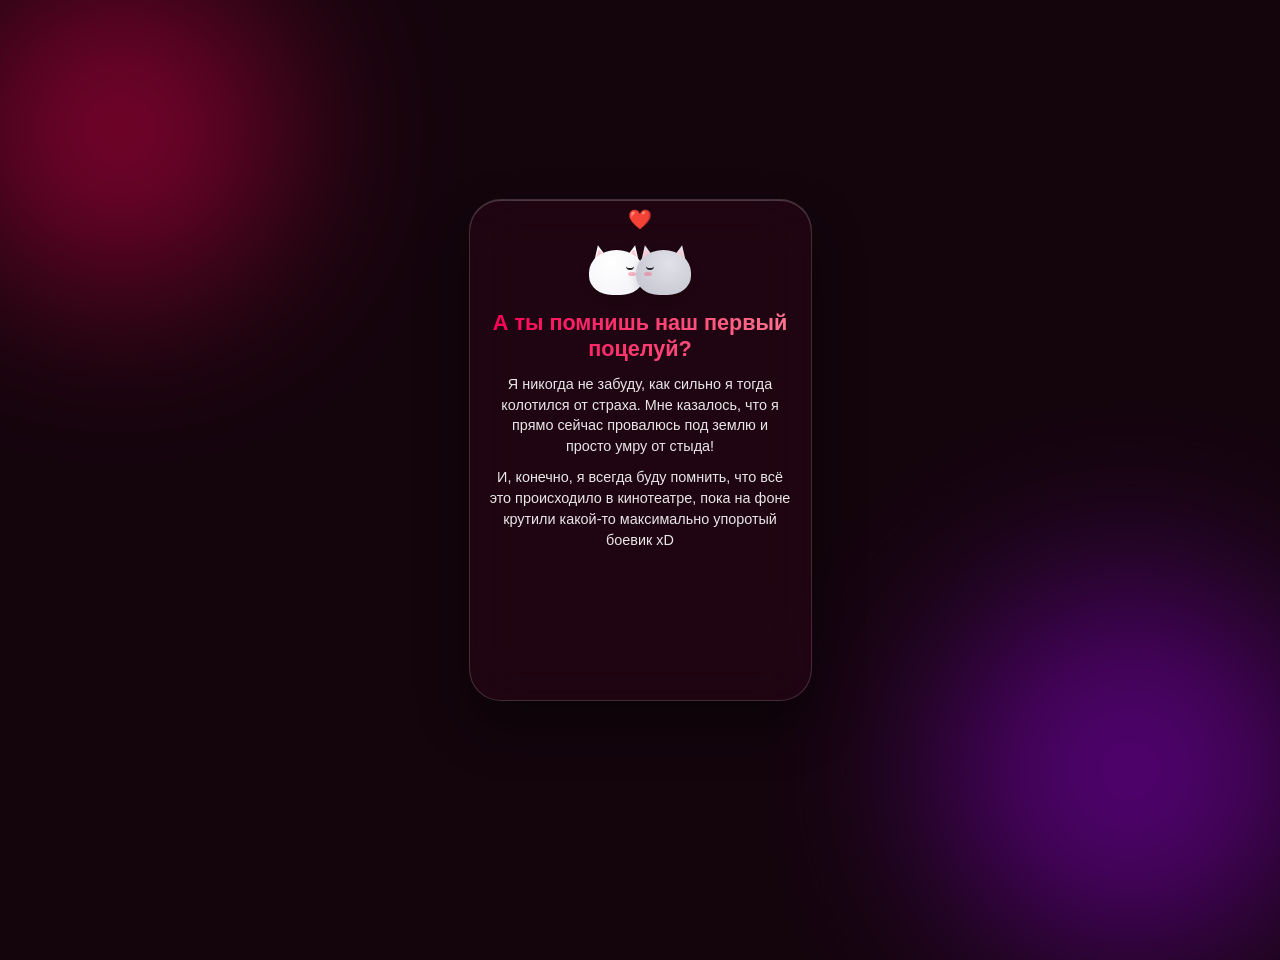
==== commit 53f55bfb: "fix" ====
--- a/page2.html
+++ b/page2.html
@@ -4,58 +4,106 @@
     <meta charset="UTF-8">
     <meta name="viewport" content="width=device-width, initial-scale=1.0, maximum-scale=1.0, user-scalable=no">
     <title>Мое сердце принадлежит тебе ❤️</title>
-    <!-- Подключаем базовый стиль для фона и новый стиль для текста -->
     <link rel="stylesheet" href="style.css">
     <link rel="stylesheet" href="style2.css">
+    <style>
+        .fade-in-row {
+            opacity: 0;
+            transform: translateY(10px);
+            transition: opacity 0.8s ease, transform 0.8s ease;
+        }
+        .fade-in-row.visible {
+            opacity: 1;
+            transform: translateY(0);
+        }
+    </style>
 </head>
 <body>
 
-    <!-- Глубокий фон со сферами из основного style.css -->
-    <div class="blur-glow glow-1"></div>
-    <div class="blur-glow glow-2"></div>
+    <!-- Плеер на второй странице (подхватывает ту же песню) -->
+    <audio id="bgMusic" src="music.mp3" loop preload="auto"></audio>
+
+    <div class="blur-glow glow-1" id="glow1"></div>
+    <div class="blur-glow glow-2" id="glow2"></div>
 
     <div class="mobile-container">
-        <div class="premium-surprise-card">
+        <div class="premium-surprise-card" id="mainCard">
             
-            <!-- 🐱🐱 БЛОК С ДВУМЯ ВЛЮБЛЕННЫМИ КОТИКАМИ -->
+            <!-- Блок с двумя котиками -->
             <div class="cats-love-scene">
-                <!-- Маленькое парящее сердечко над ними -->
                 <div class="cats-heart">❤️</div>
-                
                 <div class="cats-couple">
-                    <!-- Левый котик (белый) -->
                     <div class="love-cat cat-left">
-                        <div class="l-ear left"></div>
-                        <div class="l-ear right"></div>
-                        <div class="l-head">
-                            <div class="l-eye"></div>
-                            <div class="l-blush"></div>
-                        </div>
+                        <div class="l-ear left"></div><div class="l-ear right"></div>
+                        <div class="l-head"><div class="l-eye"></div><div class="l-blush"></div></div>
                     </div>
-                    
-                    <!-- Правый котик (нежно-серый) -->
                     <div class="love-cat cat-right">
-                        <div class="l-ear left"></div>
-                        <div class="l-ear right"></div>
-                        <div class="l-head">
-                            <div class="l-eye"></div>
-                            <div class="l-blush"></div>
-                        </div>
+                        <div class="l-ear left"></div><div class="l-ear right"></div>
+                        <div class="l-head"><div class="l-eye"></div><div class="l-blush"></div></div>
                     </div>
                 </div>
             </div>
             
-            <h2>А ты помнишь наш первый поцелуй?</h2>
+            <h2 class="fade-in-row">А ты помнишь наш первый поцелуй?</h2>
             
-            <p class="surprise-text">Я никогда не забуду, как сильно я тогда колотился от страха. Мне казалось, что я прямо сейчас провалюсь под землю и просто умру от стыда!</p>
+            <p class="surprise-text fade-in-row">Я никогда не забуду, как сильно я тогда колотился от страха. Мне казалось, что я прямо сейчас провалюсь под землю и просто умру от стыда!</p>
             
-            <p class="surprise-text">И, конечно, я всегда буду помнить, что всё это происходило в кинотеатре, пока на фоне крутили какой-то максимально упоротый боевик xD</p>
+            <p class="surprise-text fade-in-row">И, конечно, я всегда буду помнить, что всё это происходило в кинотеатре, пока на фоне крутили какой-то максимально упоротый боевик xD</p>
             
-            <p class="surprise-text">Но сразу после этого поцелуя я почувствовал себя самым счастливым человеком на планете — счастливым до безумия.</p>
+            <p class="surprise-text fade-in-row">Но сразу после этого поцелуя я почувствовал себя самым счастливым человеком на планете — счастливым до безумия.</p>
             
-            <span class="highlight-text">С днем рождения, моя любимая! 😘</span>
+            <span class="highlight-text fade-in-row">С днем рождения, моя любимая! 😘</span>
         </div>
     </div>
 
+    <script>
+        // Запускаем музыку сразу при загрузке второй страницы (так как взаимодействие с экраном уже произошло на первой странице)
+        document.addEventListener("DOMContentLoaded", () => {
+            const music = document.getElementById("bgMusic");
+            if (music) {
+                music.play().catch(err => console.log("Ошибка старта музыки на 2 странице:", err));
+            }
+
+            // Анимация поэтапного появления строк письма
+            const rows = document.querySelectorAll('.fade-in-row');
+            rows.forEach((row, index) => {
+                setTimeout(() => {
+                    row.classList.add('visible');
+                }, index * 600);
+            });
+        });
+
+        // Взрыв сердечек при клике
+        document.body.addEventListener('click', function(e) {
+            const count = 10;
+            const shapes = ['❤️', '💖', '✨', '💕', '🥰'];
+            for(let i = 0; i < count; i++) {
+                const p = document.createElement('div');
+                p.className = 'click-particle';
+                p.innerHTML = shapes[Math.floor(Math.random() * shapes.length)];
+                p.style.left = e.clientX + 'px';
+                p.style.top = e.clientY + 'px';
+                const angle = Math.random() * Math.PI * 2;
+                const velocity = Math.random() * 70 + 40;
+                const x = Math.cos(angle) * velocity;
+                const y = Math.sin(angle) * velocity;
+                p.style.setProperty('--x', `${x}px`);
+                p.style.setProperty('--y', `${y}px`);
+                p.style.fontSize = (Math.random() * 12 + 10) + 'px';
+                document.body.appendChild(p);
+                setTimeout(() => { p.remove(); }, 800);
+            }
+        });
+
+        // 3D параллакс фона
+        document.addEventListener('mousemove', function(e) {
+            const moveX = (window.innerWidth / 2 - e.clientX) * 0.03;
+            const moveY = (window.innerHeight / 2 - e.clientY) * 0.03;
+            document.getElementById('glow1').style.transform = `translate(${moveX}px, ${moveY}px)`;
+            document.getElementById('glow2').style.transform = `translate(${-moveX}px, ${-moveY}px)`;
+            document.getElementById('mainCard').style.transform = `rotateY(${moveX * 0.4}deg) rotateX(${-moveY * 0.4}deg)`;
+        });
+    </script>
+
 </body>
 </html>
